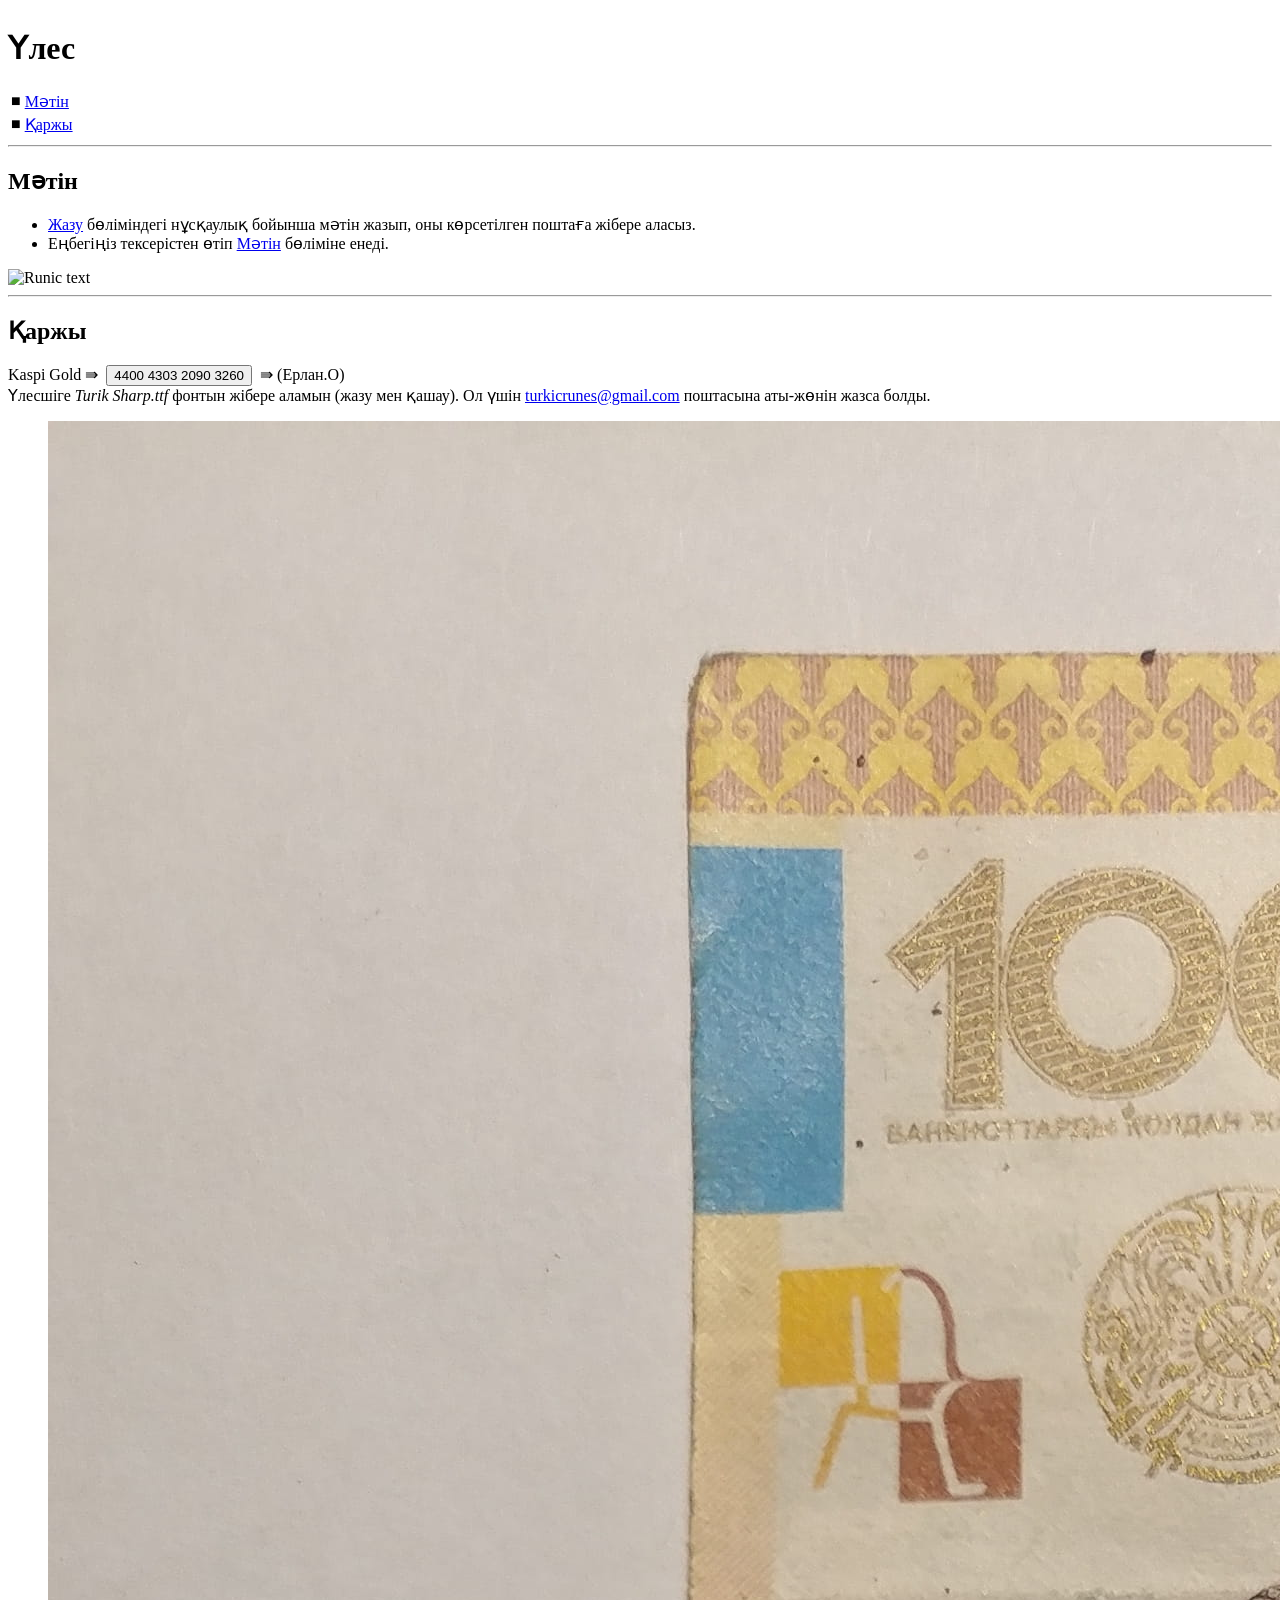
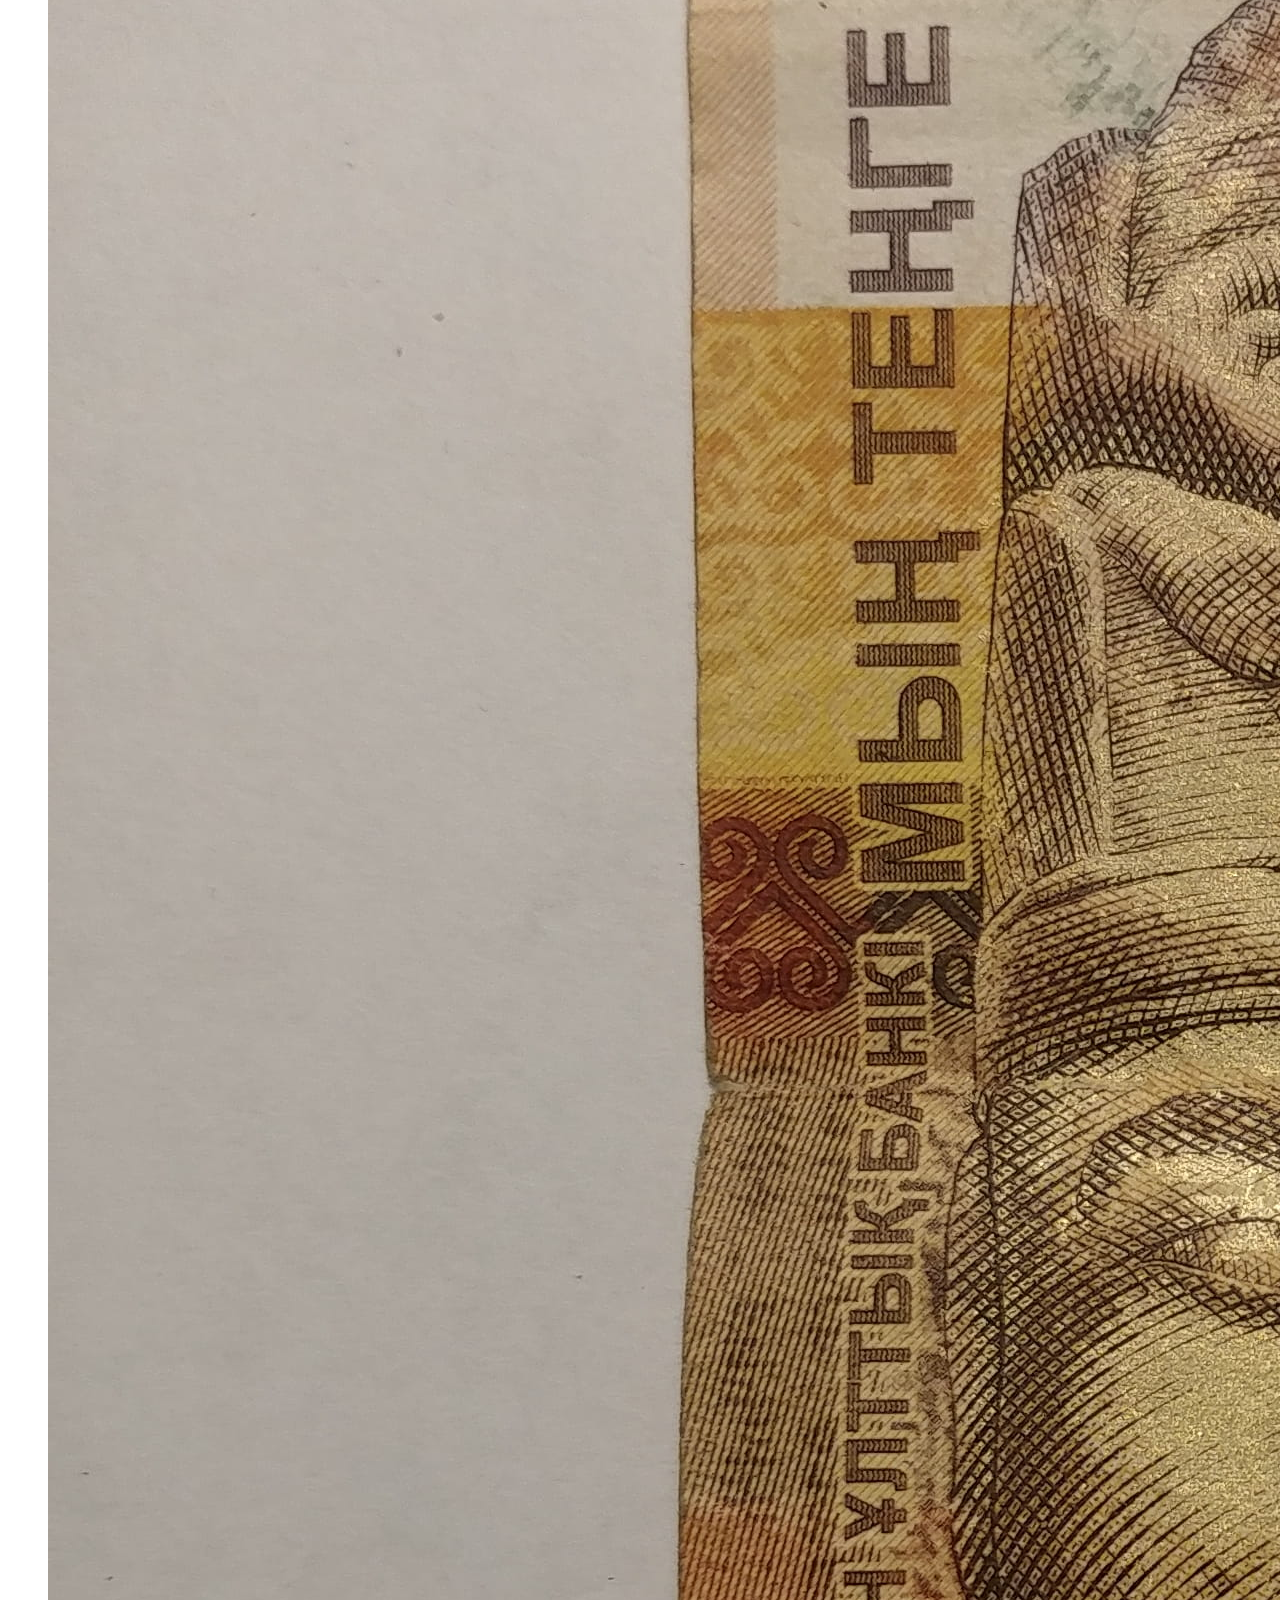
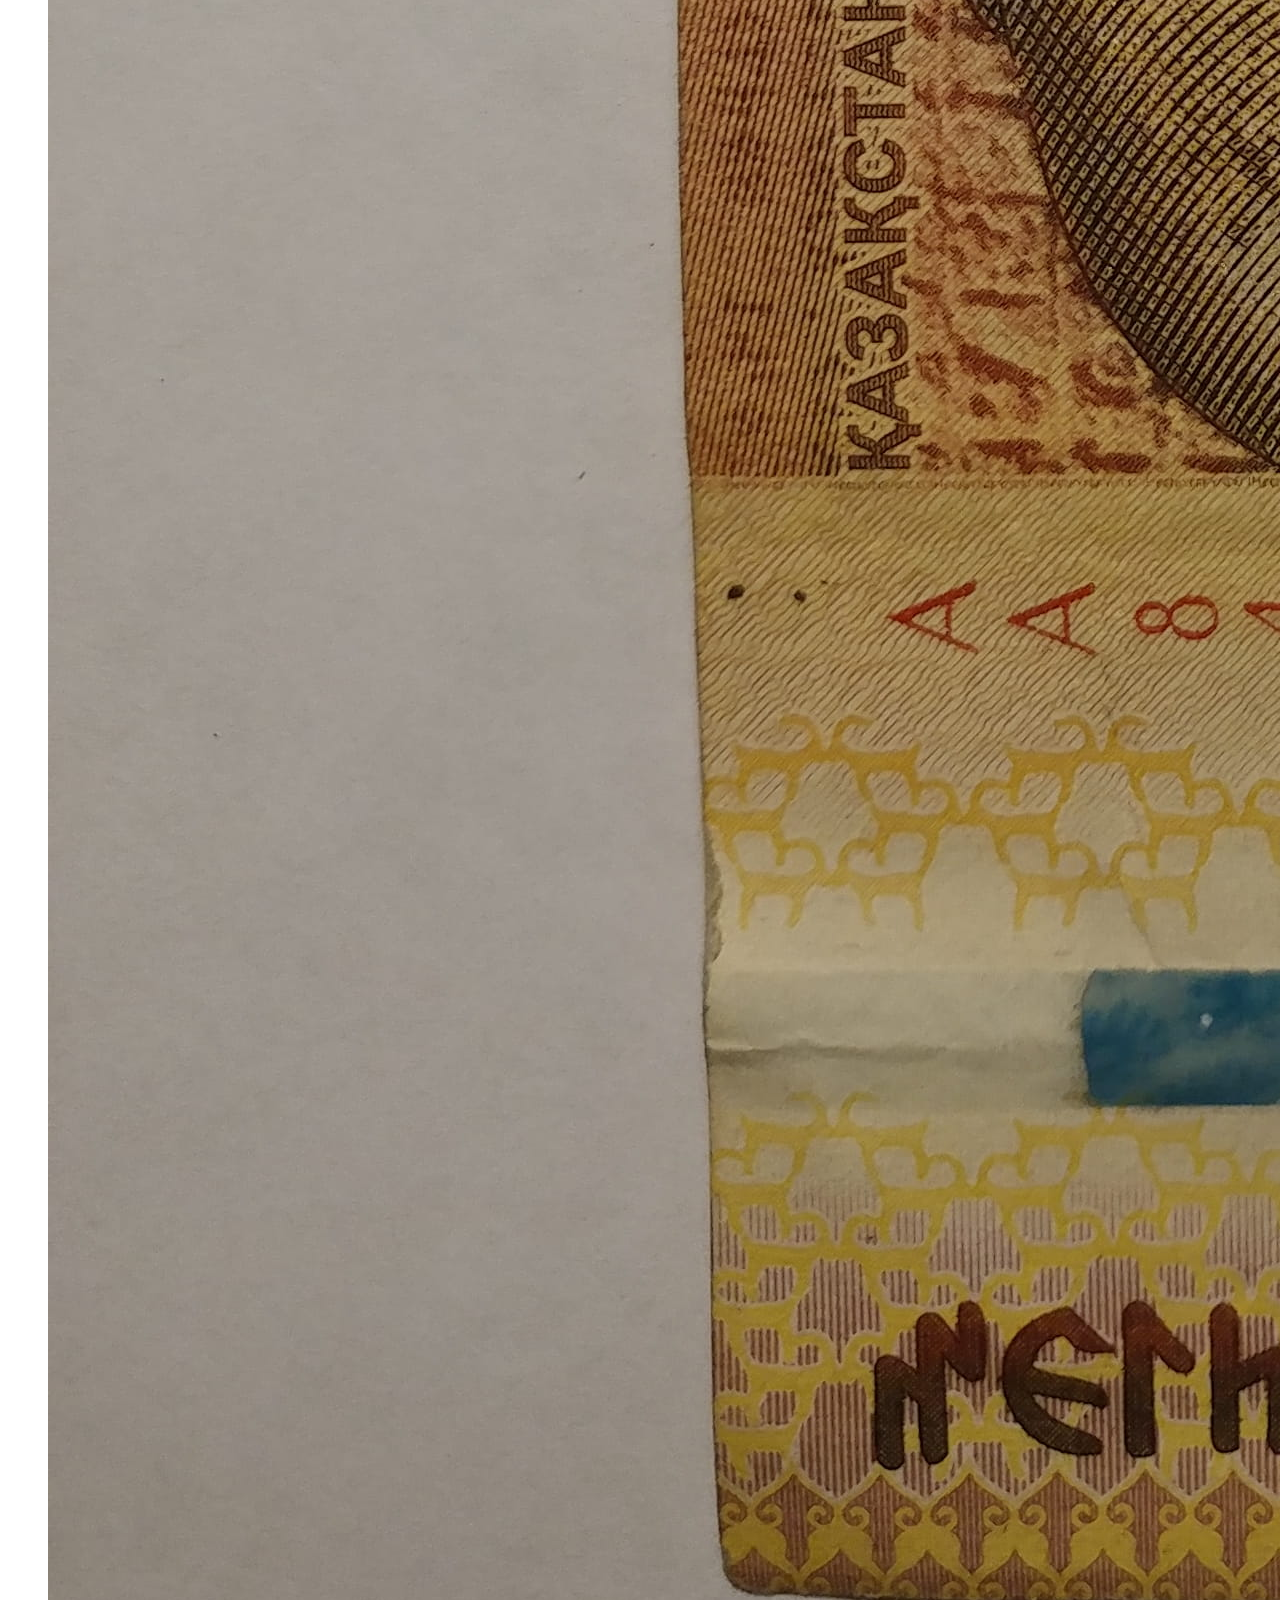
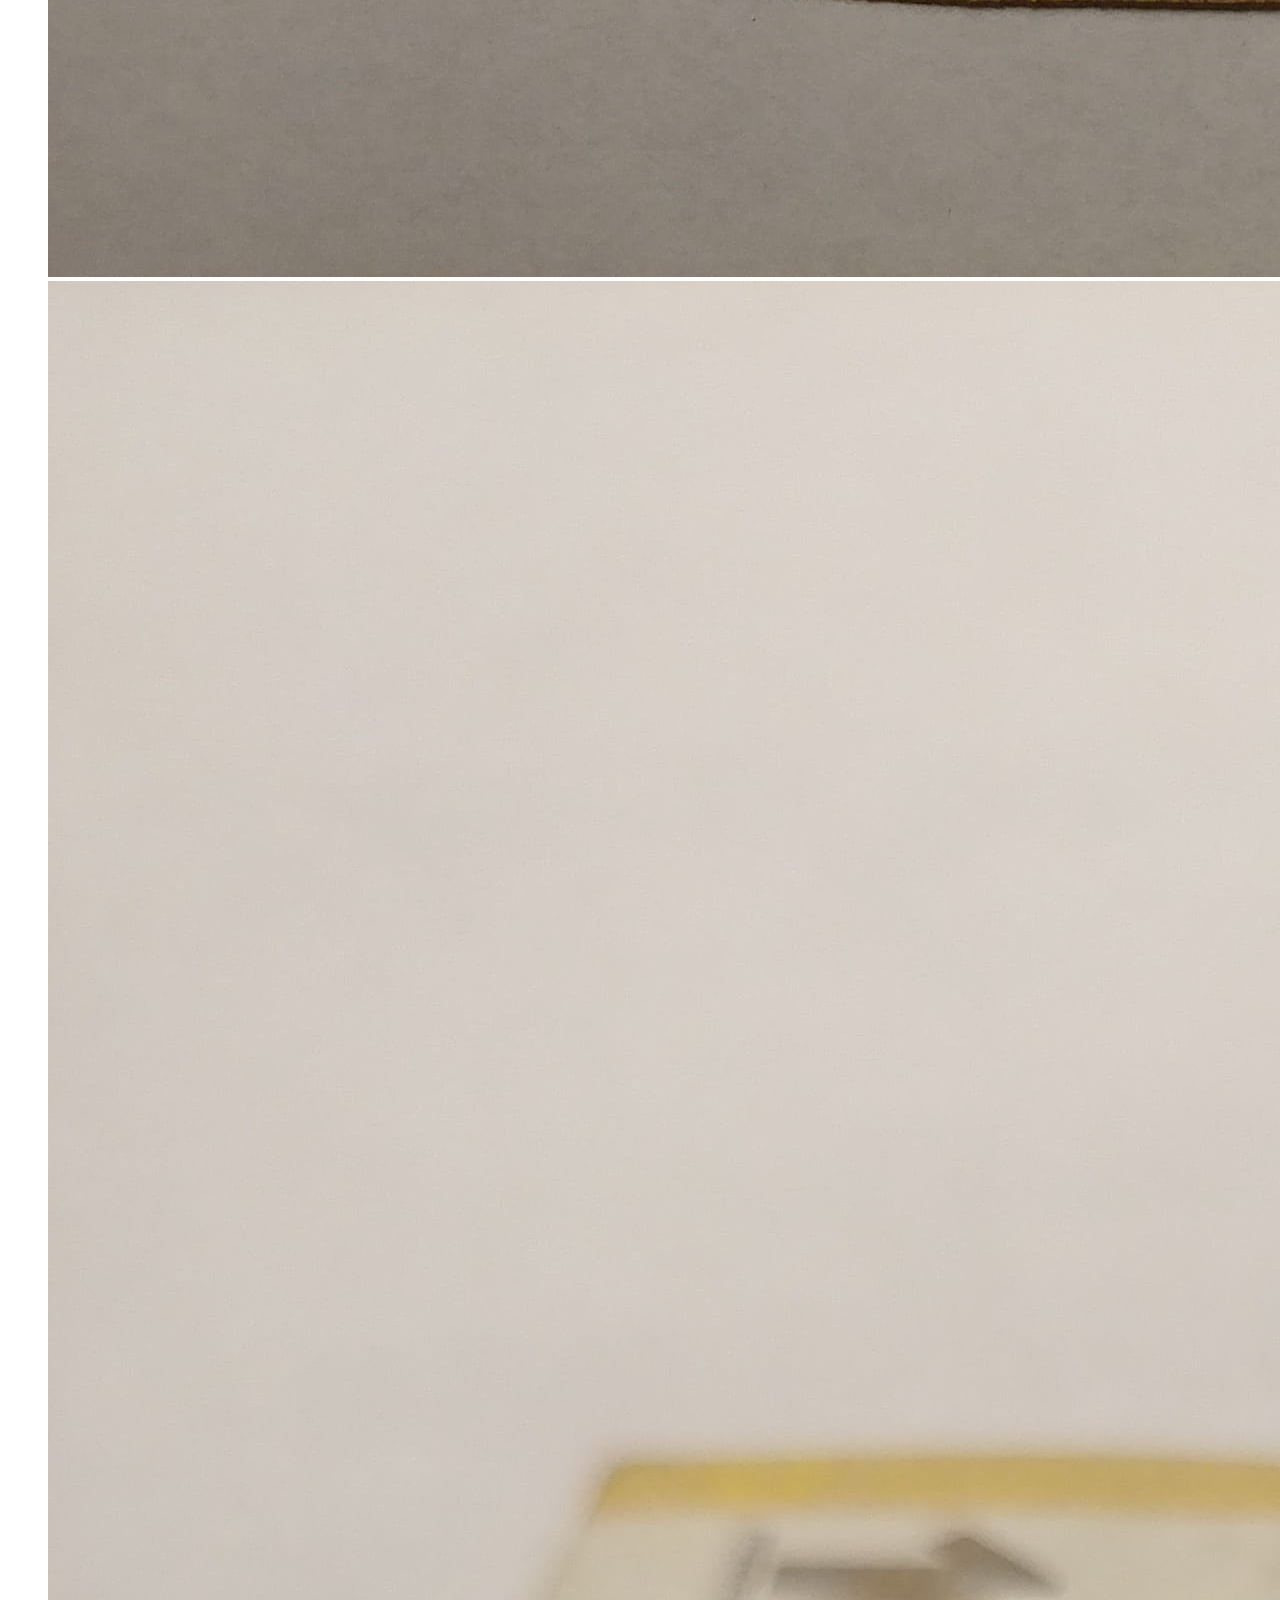
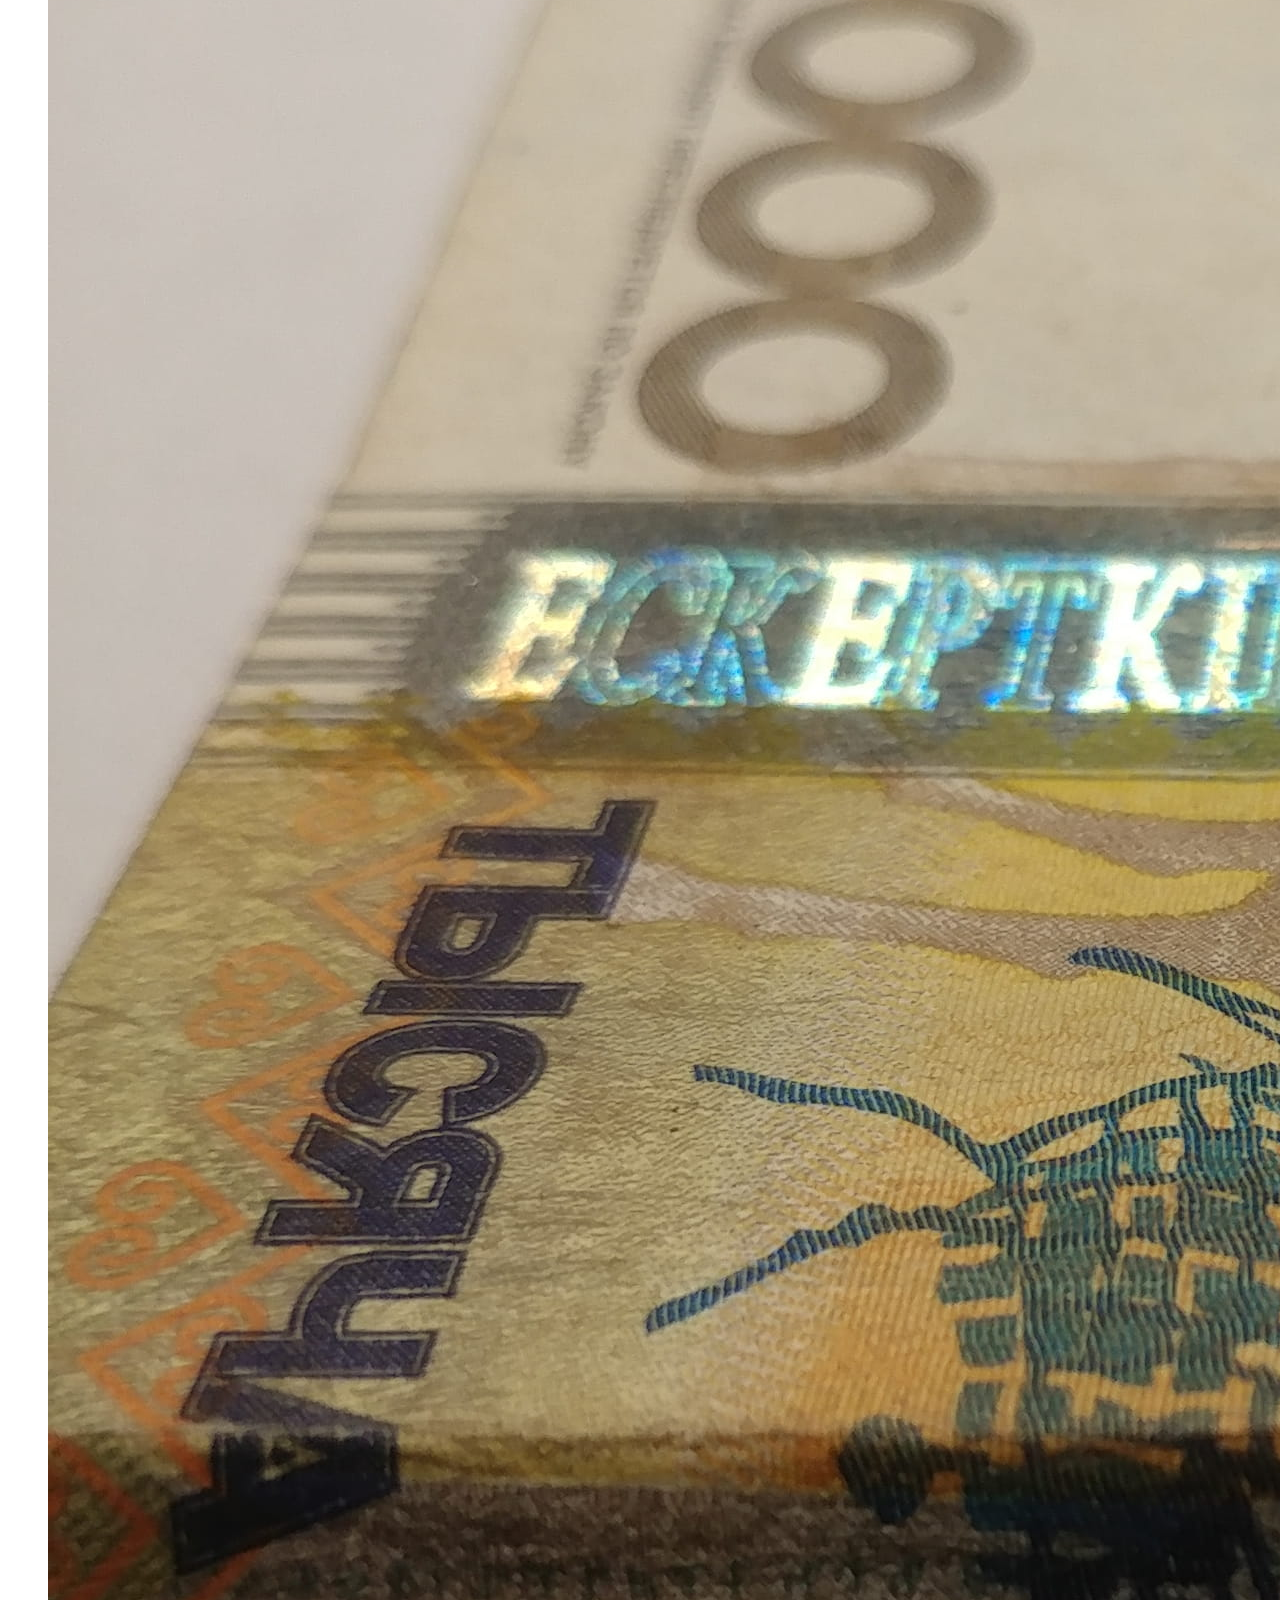
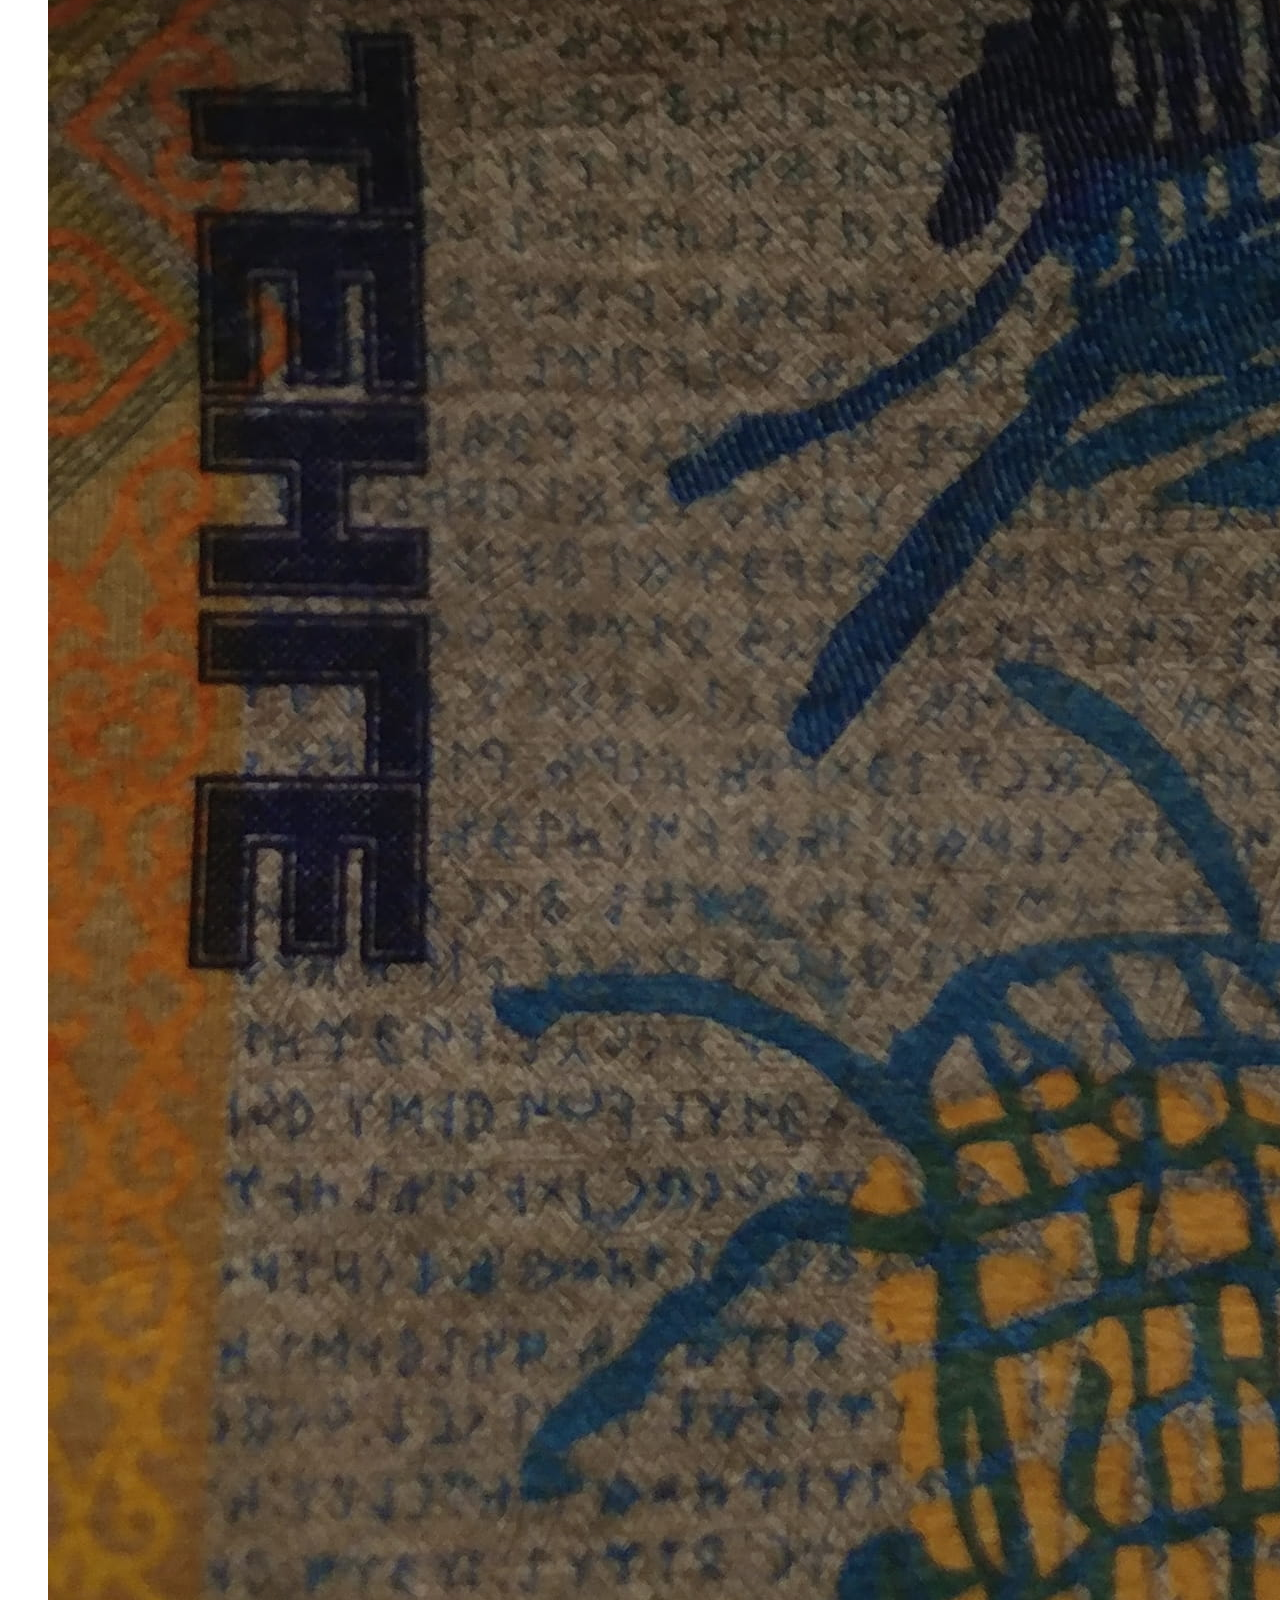
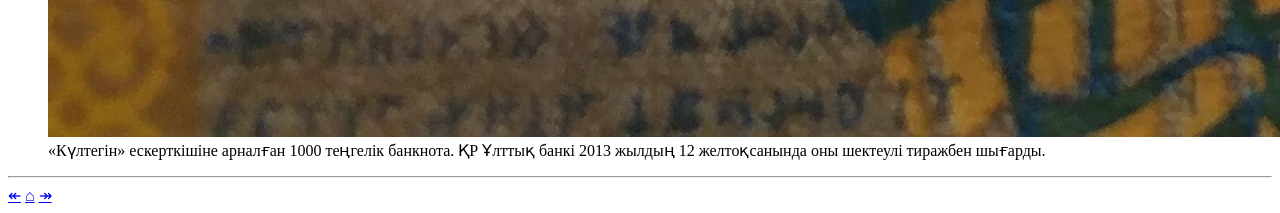
==== HTML/contribution.html @ bfb71974 "Update contribution.html" ====
<!DOCTYPE html>
<html lang="en">
 
<head>
    <meta charset="utf-8"> 
    <meta   name="viewport" 
            content="width=device-width initial-scale=1"> 
    <link rel="stylesheet" href="../CSS/styles.css"> 
    <link rel="manifest" href="../manifest.webmanifest">
    <link rel="icon" type="image/png" sizes="192x192" href="../Assets/Icons/android-chrome-192x192.png">
    <link rel="icon" type="image/png" sizes="512x512" href="../Assets/Icons/android-chrome-512x512.png">
    <link rel="apple-touch-icon" sizes="180x180" href="../Assets/Icons/apple-touch-icon.png">
    <link rel="icon" type="image/png" sizes="32x32" href="../Assets/Icons/favicon-32x32.png">
    <link rel="icon" type="image/png" sizes="16x16" href="../Assets/Icons/favicon-16x16.png">
    <link rel="shortcut icon" href="../Assets/Icons/favicon.ico">
    <title>Contribution</title>


</head>

<body>

<header>
    <table id="contents" >
        <caption><h1>Үлес</h1></caption>
        <tr>
            <td>&#9632;</td> 
            <td><a href="#s1">Мәтін </a></td>
        </tr>
        <tr>
            <td>&#9632;</td>
            <td><a href="#s2">Қаржы</a></td>
        </tr>                         
    </table>     
</header>

<main>

<hr id="s1">
<section>
<h2>Мәтін </h2>
<ul>
    <li><a href="write.html">Жазу</a> бөліміндегі нұсқаулық бойынша мәтін жазып, оны көрсетілген поштаға жібере аласыз.</li>
    <li>Еңбегіңіз тексерістен өтіп <a href="text.html">Мәтін</a> бөліміне енеді.</li>
</ul>
<img class="no_shadow" src="../Assets/Images/matin_4.png" alt="Runic text">


</section>

<hr id="s2">
<section>
<h2>Қаржы</h2>
<p> Kaspi Gold &rAarr;&ensp;<button id="copy">4400 4303 2090 3260</button>&ensp;&rAarr; (Ерлан.О) <br>
    Үлесшіге <i>Turik Sharp.ttf</i> фонтын жібере аламын (жазу мен қашау).
    Ол үшін <a href="mailto:turkicrunes@gmail.com">turkicrunes@gmail.com</a> 
    поштасына аты-жөнін жазса болды.
</p>
<figure>   
    <img src="../Assets/Images/tenge_1.jpg" alt="tenge">
    <img src="../Assets/Images/tenge_2.jpg" alt="tenge">
    <figcaption>
        «Күлтегін» ескерткішіне арналған 1000 теңгелік банкнота. 
        ҚР Ұлттық банкі  2013 жылдың 12 желтоқсанында оны шектеулі тиражбен шығарды.   
    </figcaption>
</figure>

</section>

<script>
  const button = document.getElementById("copy");
  button.addEventListener("click", () => {
    const textToCopy = button.innerText;
    navigator.clipboard.writeText(textToCopy)
      .then(() => {
        // Instead of alert, update button text
        button.innerText = "Copied!";
        setTimeout(() => {
          button.innerText = textToCopy; // revert after 1.5s
        }, 1500);
      })
      .catch(err => {
        console.error("Failed to copy text: ", err);
      });
  });
</script>
</main>

<hr>
<footer> 
    <a href="video.html">&Larr;</a>
    <a href="../index.html">&#8962;</a>        
    <a href="news.html">&Rarr;</a>    
</footer> 

</body>

</html>



<!--  


<table>
    <tr>
        <td></td>
        <td></td>
    </tr>
    <tr>
        <td></td>
        <td></td>
    </tr>
    <tr>
        <td></td>
        <td></td>
    </tr>
    <tr>
        <td></td>
        <td></td>
    </tr>
    <tr>
        <td></td>
        <td></td>
    </tr>
</table>








-->
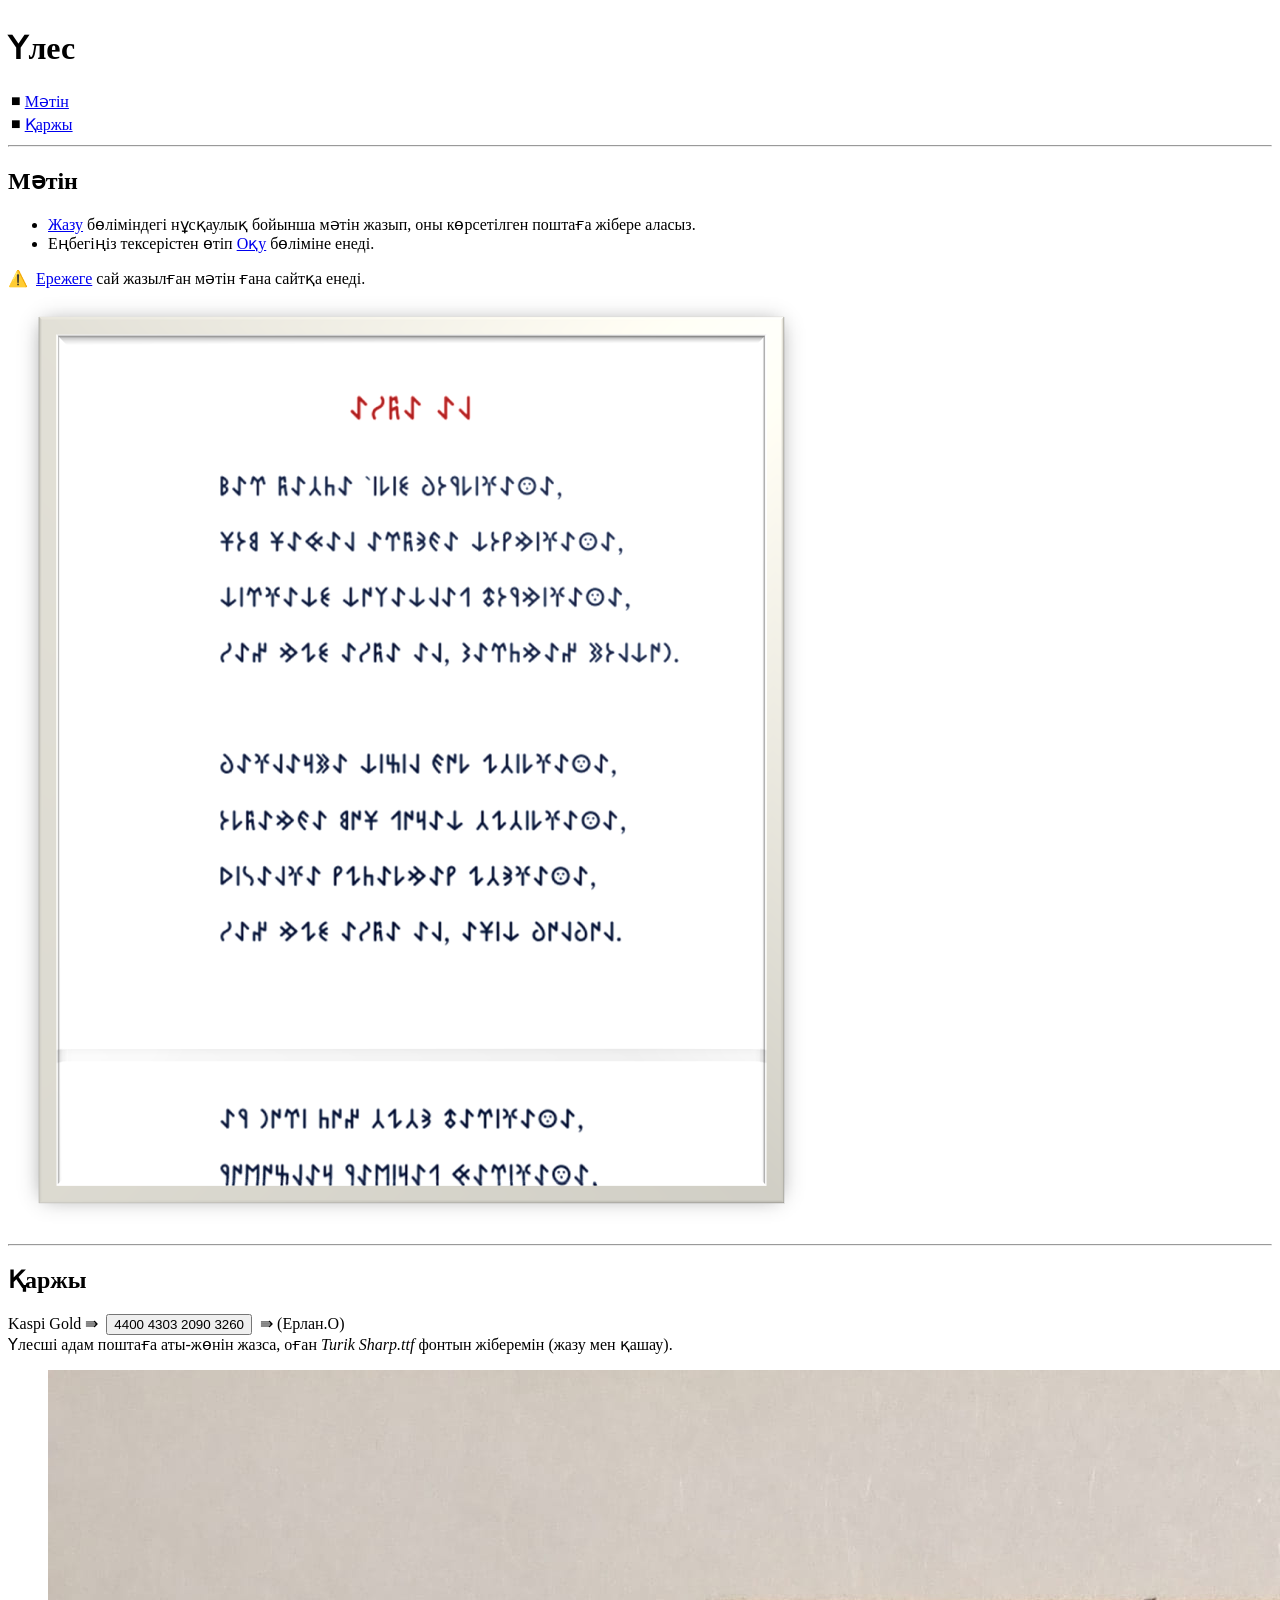
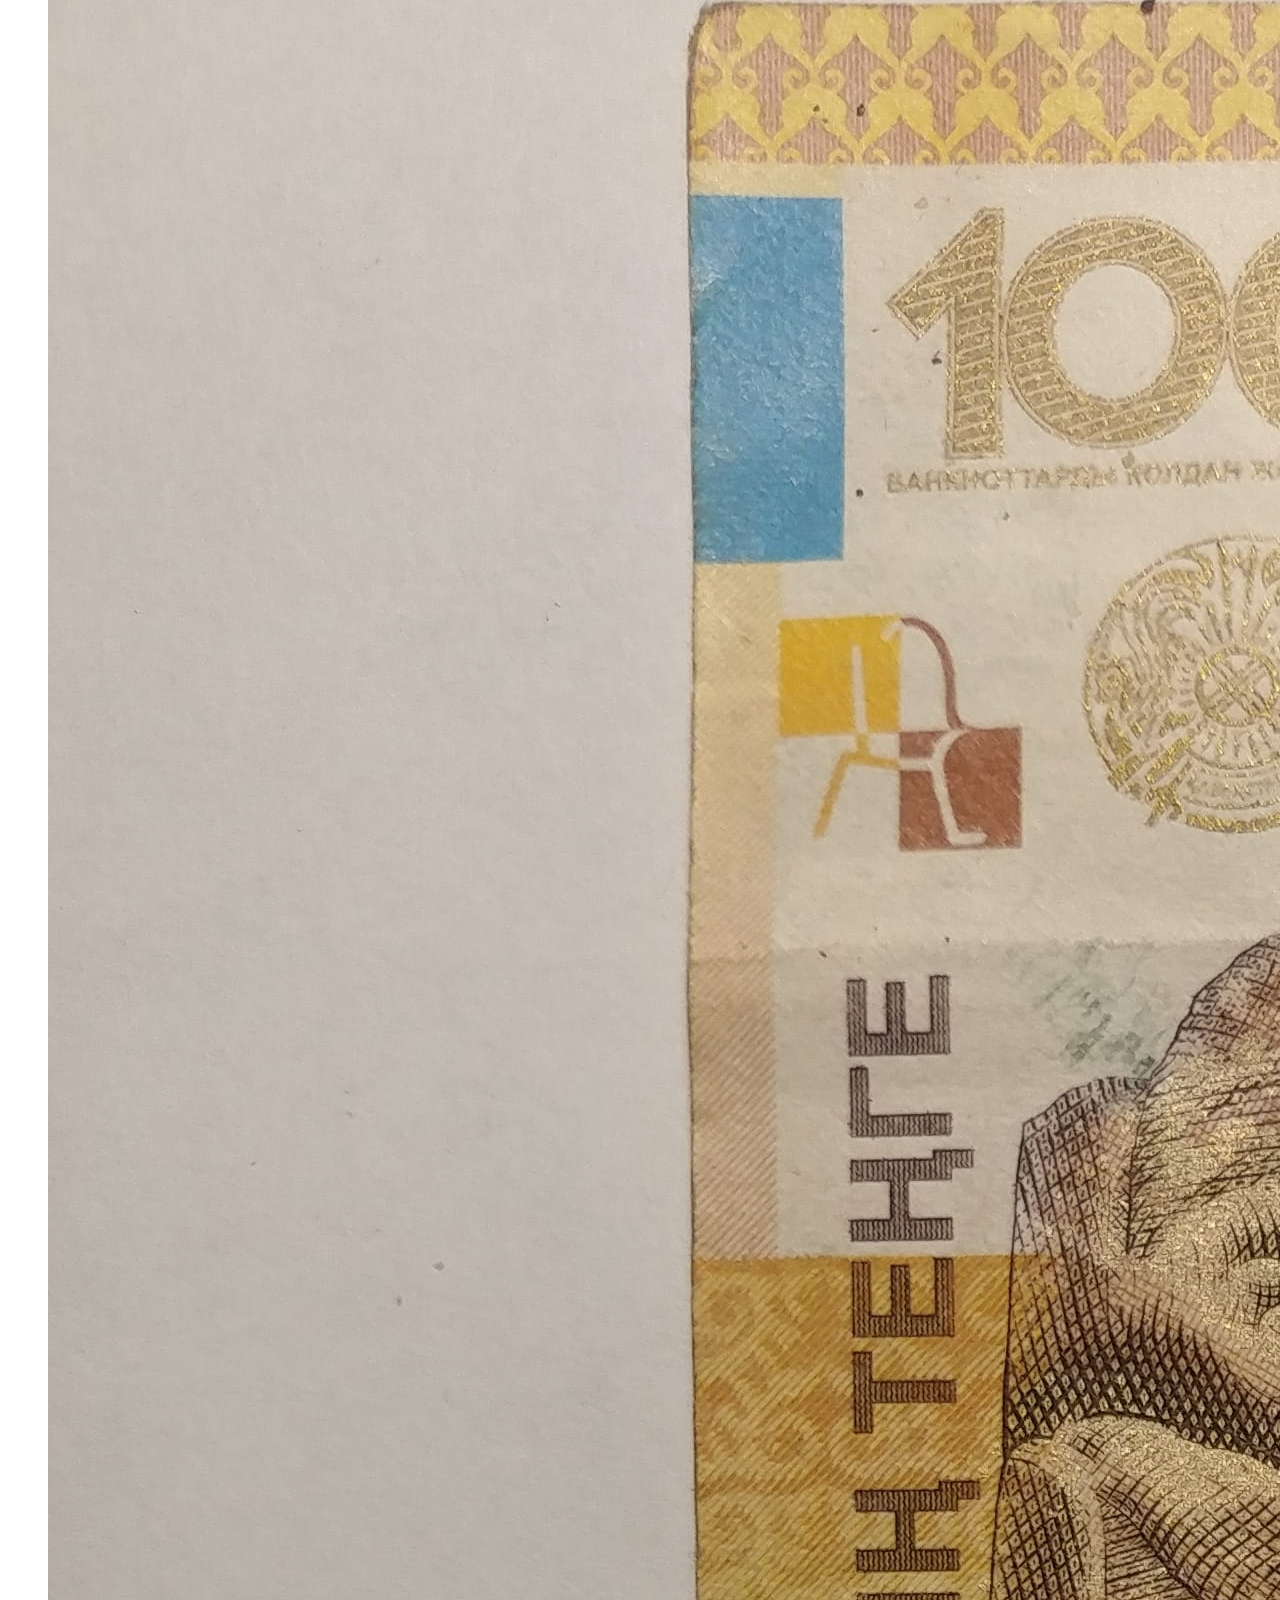
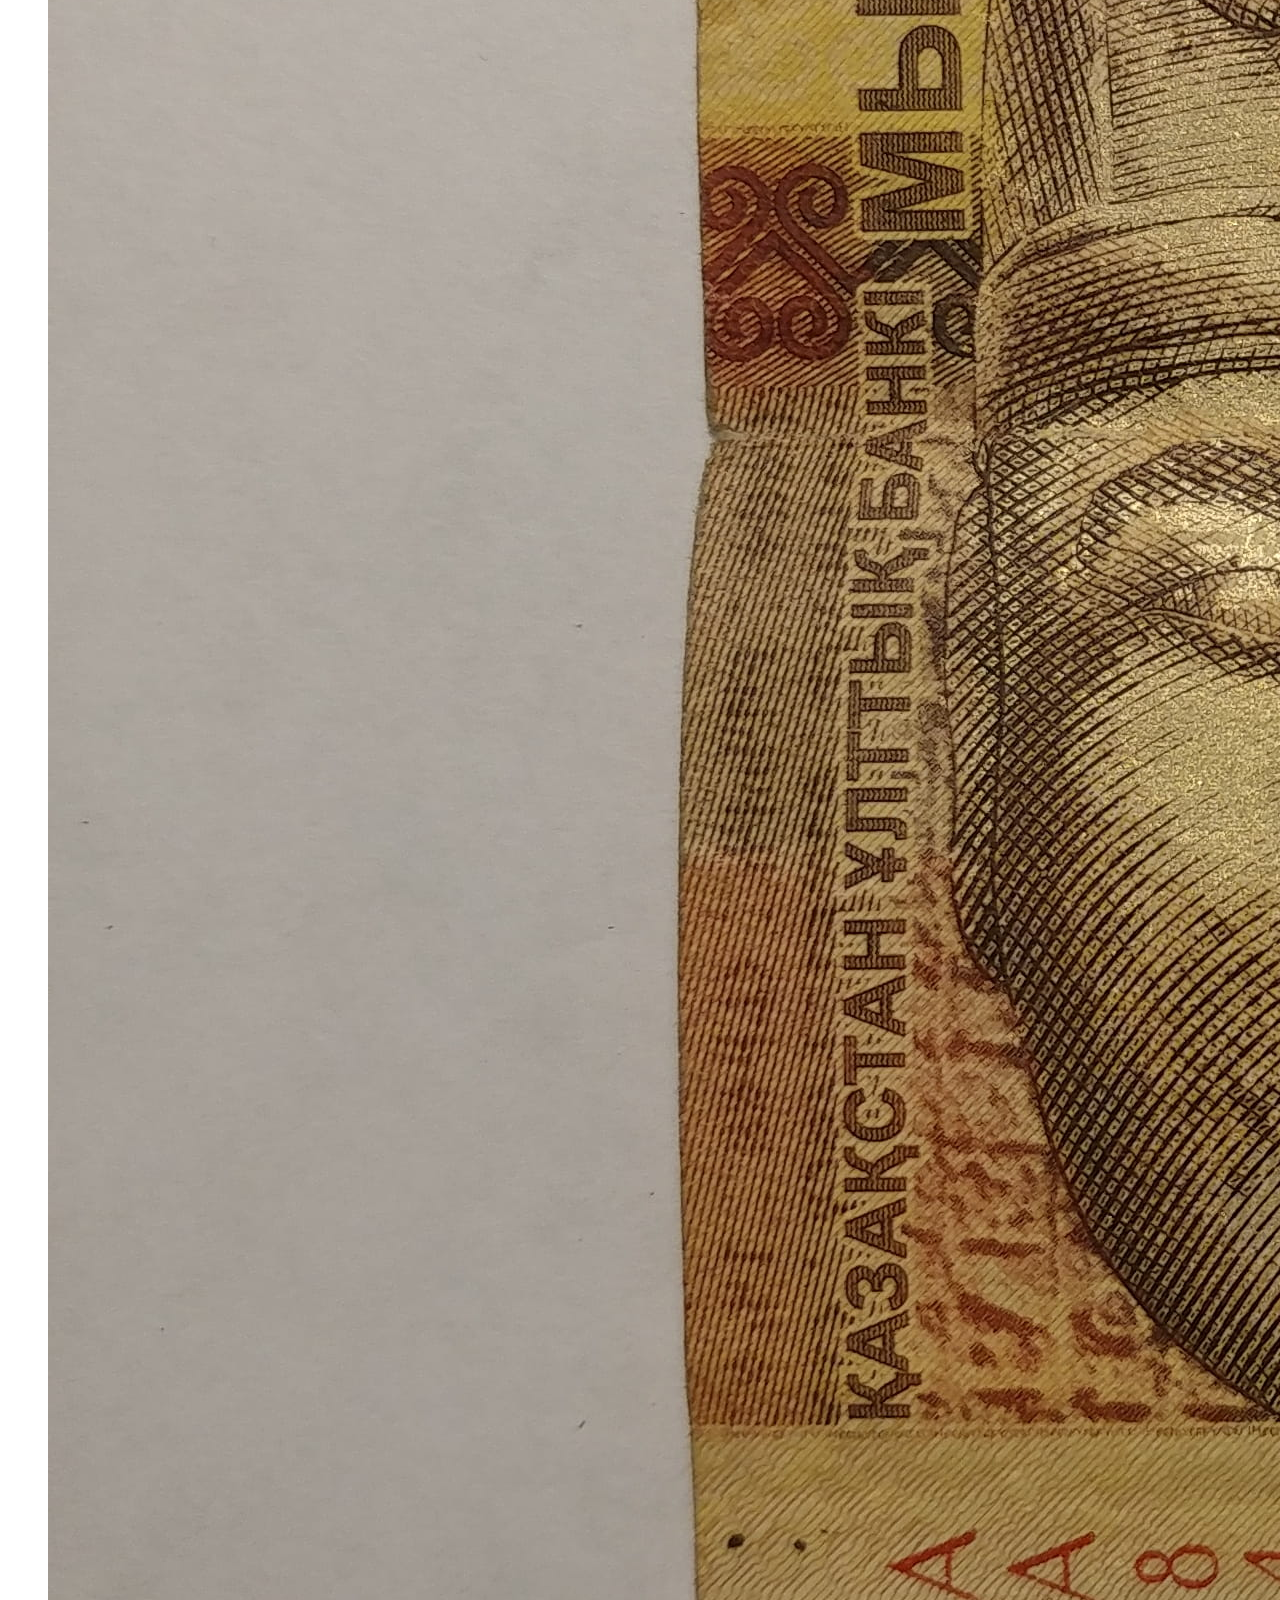
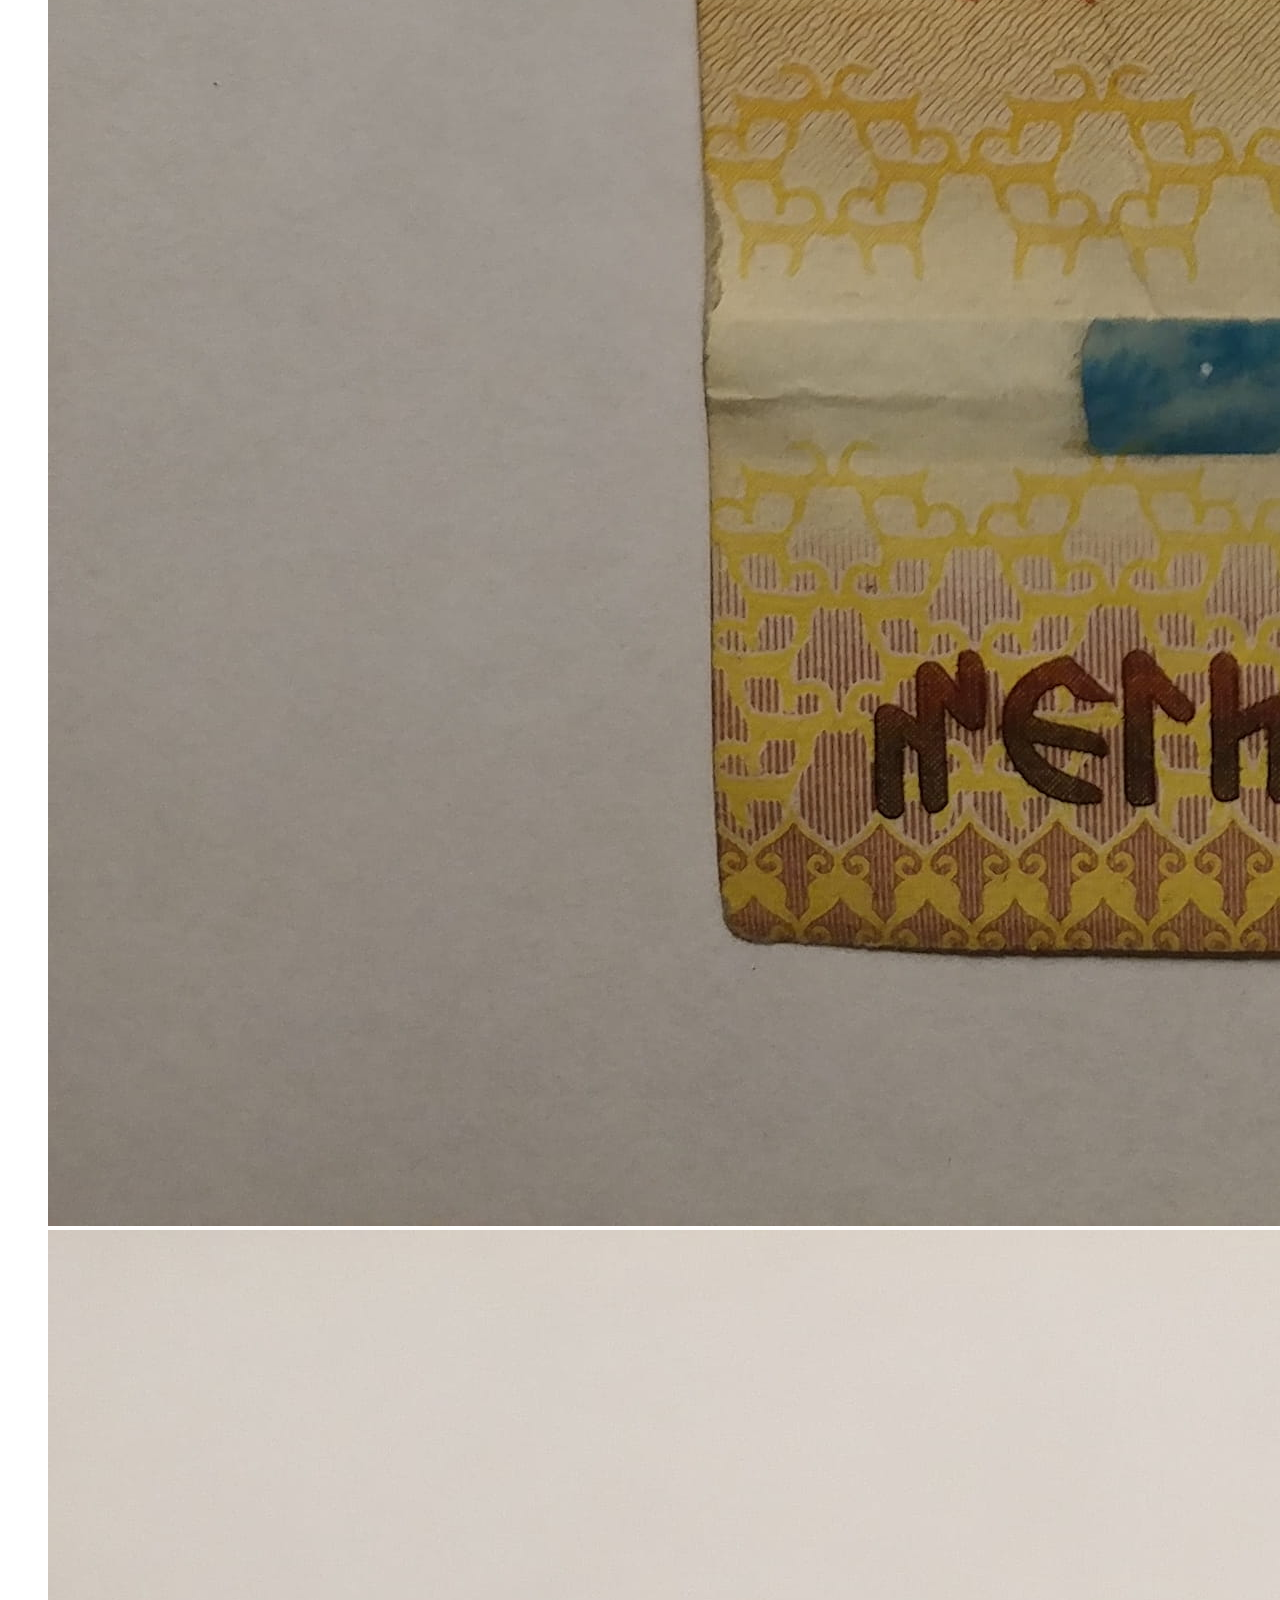
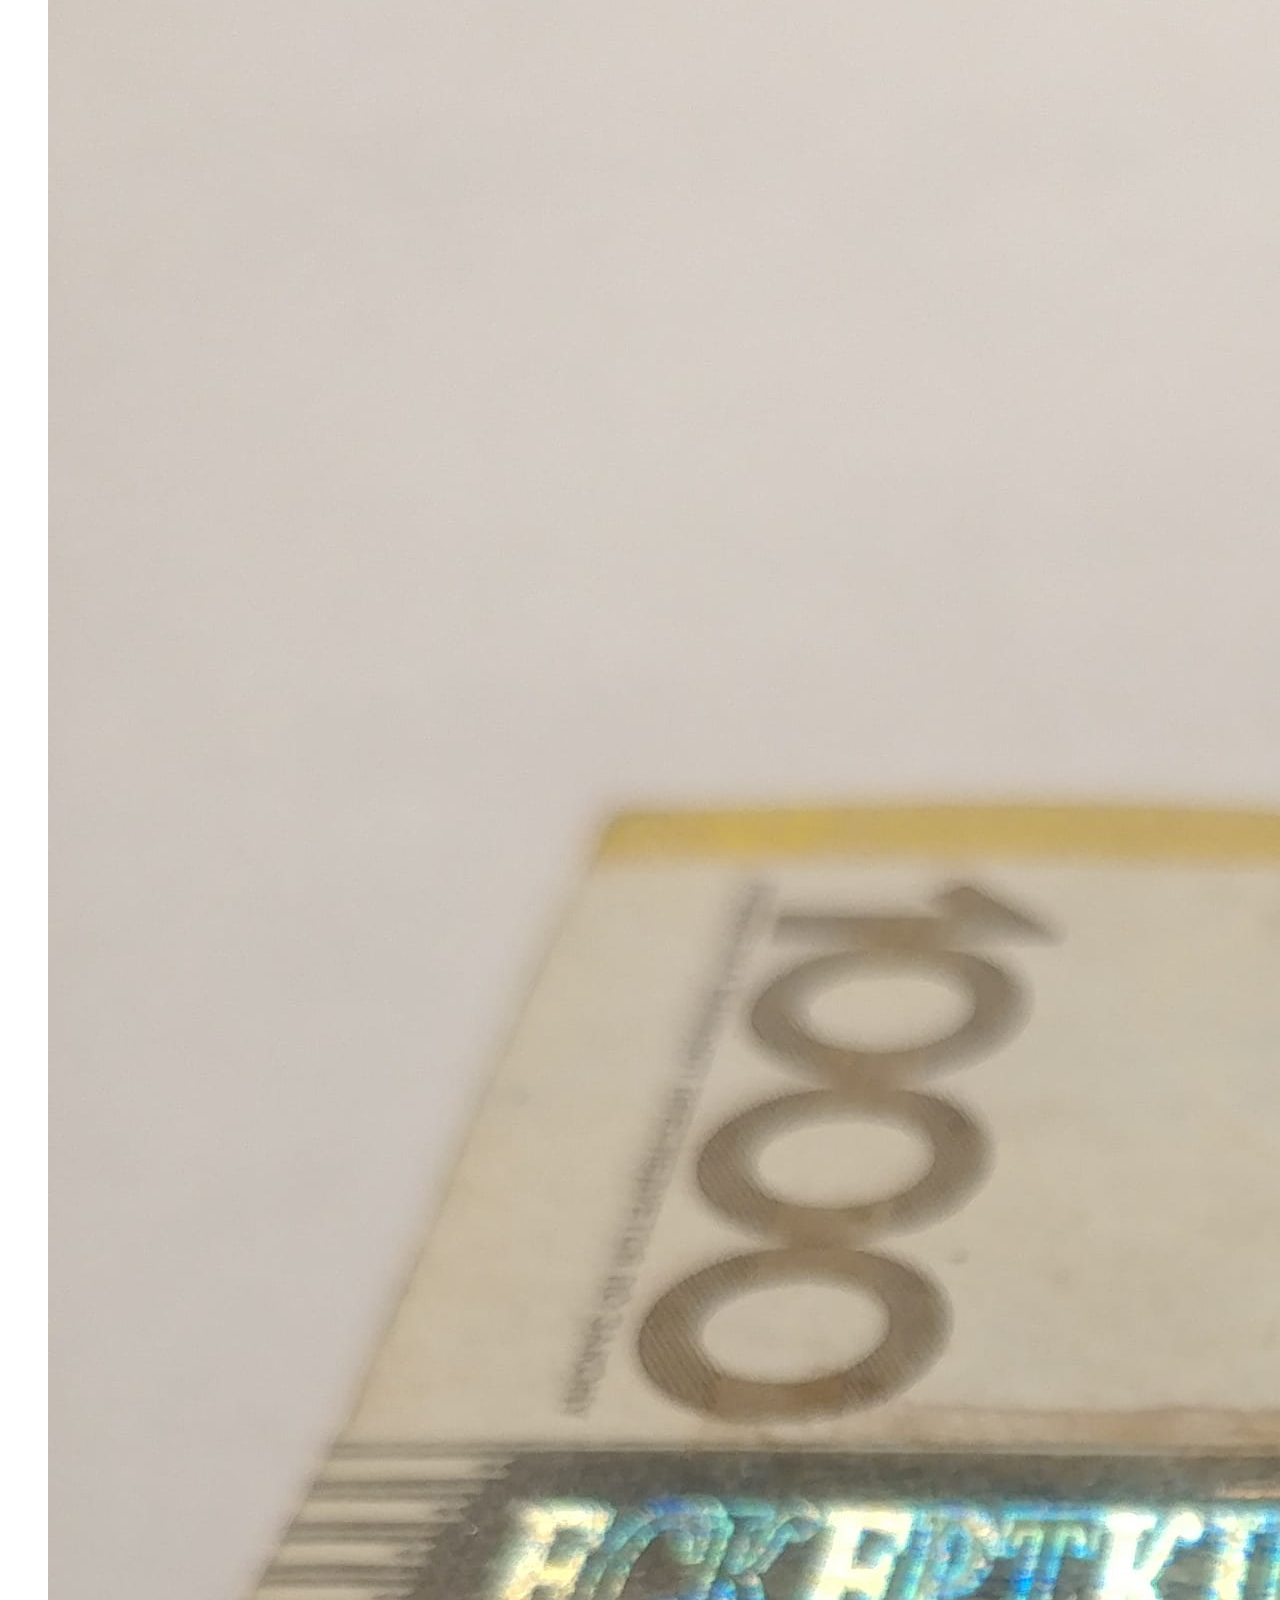
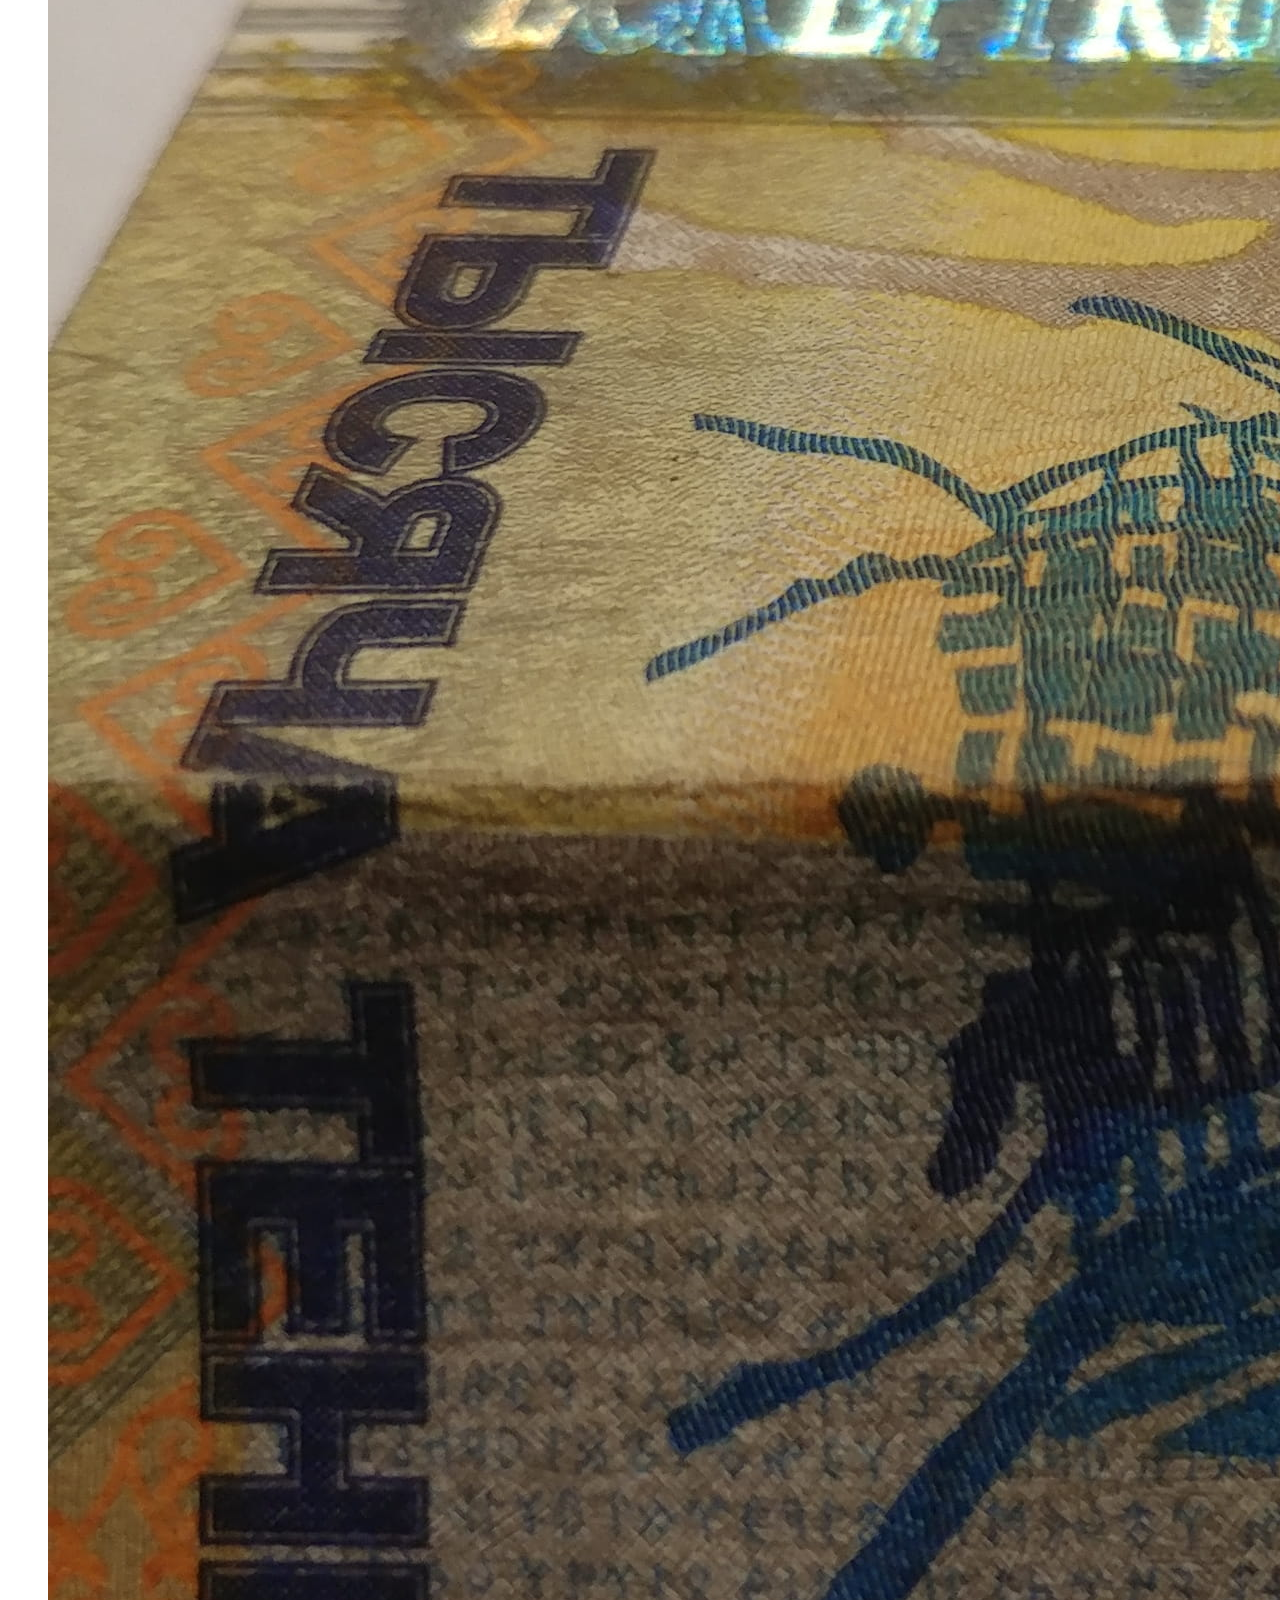
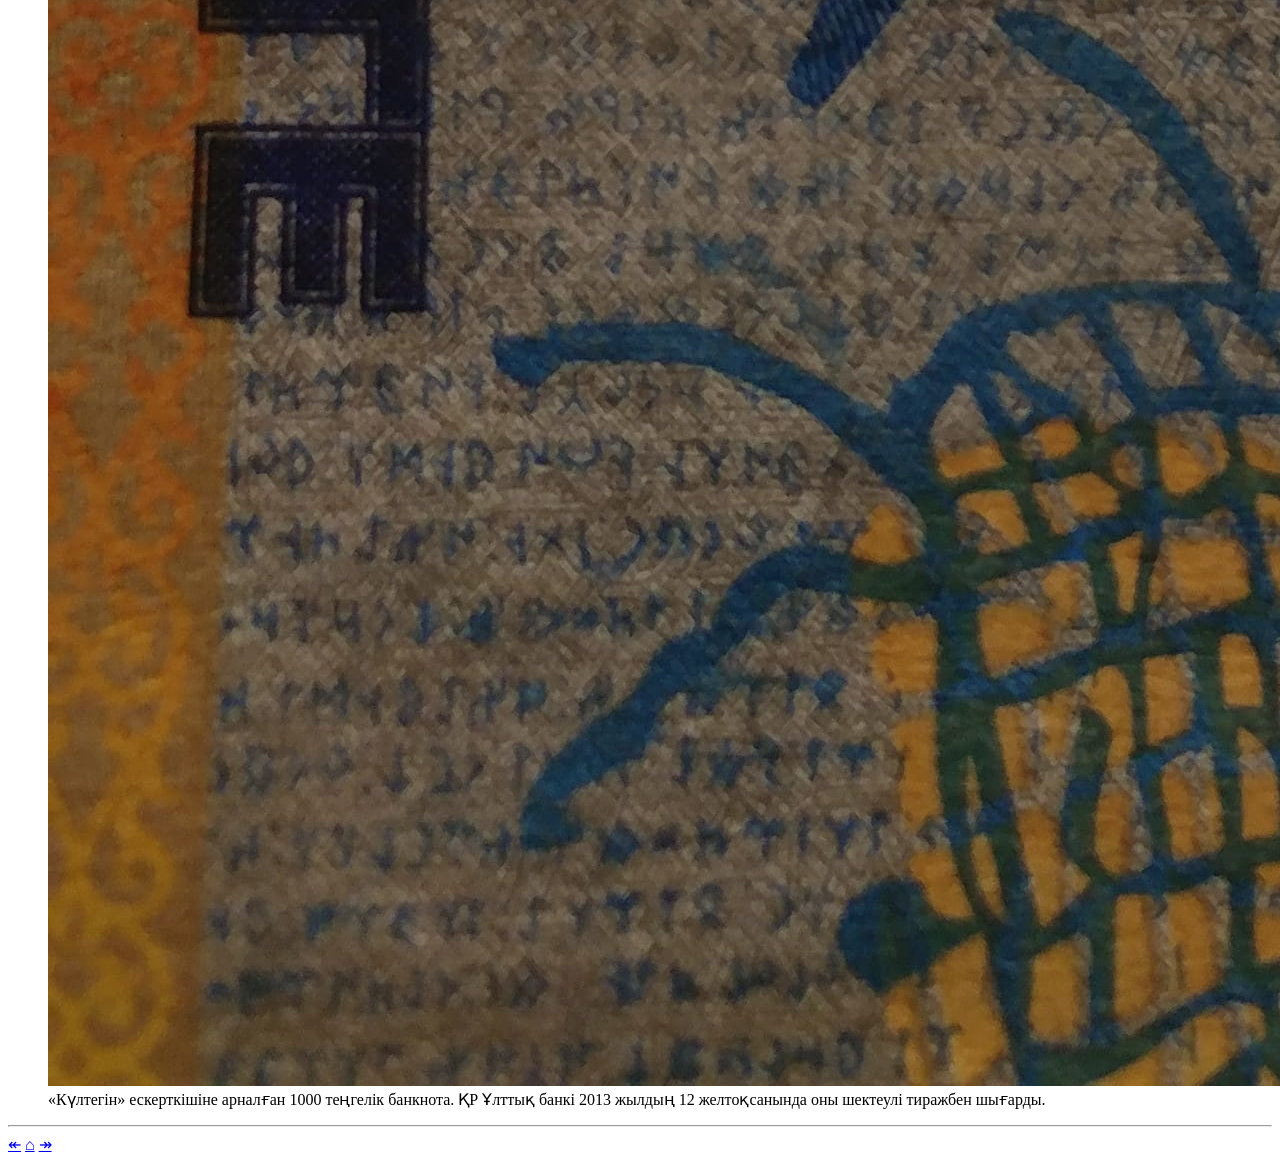
==== commit 4763fe5b: "12.04.26 - 1.2" ====
--- a/HTML/contribution.html
+++ b/HTML/contribution.html
@@ -41,9 +41,12 @@
 <h2>Мәтін </h2>
 <ul>
     <li><a href="write.html">Жазу</a> бөліміндегі нұсқаулық бойынша мәтін жазып, оны көрсетілген поштаға жібере аласыз.</li>
-    <li>Еңбегіңіз тексерістен өтіп <a href="text.html">Мәтін</a> бөліміне енеді.</li>
+    <li>Еңбегіңіз тексерістен өтіп <a href="read.html">Оқу</a> бөліміне енеді.</li>
 </ul>
-<img class="no_shadow" src="../Assets/Images/matin_4.png" alt="Runic text">
+<aside>
+    ⚠️&ensp;<a href="explanation.html">Ережеге</a> сай жазылған мәтін ғана сайтқа енеді. 
+</aside>
+<img class="no_shadow" src="../Assets/Images/matin.png" alt="Runic text">
 
 
 </section>
@@ -52,9 +55,8 @@
 <section>
 <h2>Қаржы</h2>
 <p> Kaspi Gold &rAarr;&ensp;<button id="copy">4400 4303 2090 3260</button>&ensp;&rAarr; (Ерлан.О) <br>
-    Үлесшіге <i>Turik Sharp.ttf</i> фонтын жібере аламын (жазу мен қашау).
-    Ол үшін <a href="mailto:turkicrunes@gmail.com">turkicrunes@gmail.com</a> 
-    поштасына аты-жөнін жазса болды.
+    Үлесші адам поштаға аты-жөнін жазса, оған <i>Turik Sharp.ttf</i> фонтын жіберемін (жазу мен қашау).
+
 </p>
 <figure>   
     <img src="../Assets/Images/tenge_1.jpg" alt="tenge">
@@ -74,7 +76,7 @@
     navigator.clipboard.writeText(textToCopy)
       .then(() => {
         // Instead of alert, update button text
-        button.innerText = "Copied!";
+        button.innerText = "Көшірілді!";
         setTimeout(() => {
           button.innerText = textToCopy; // revert after 1.5s
         }, 1500);
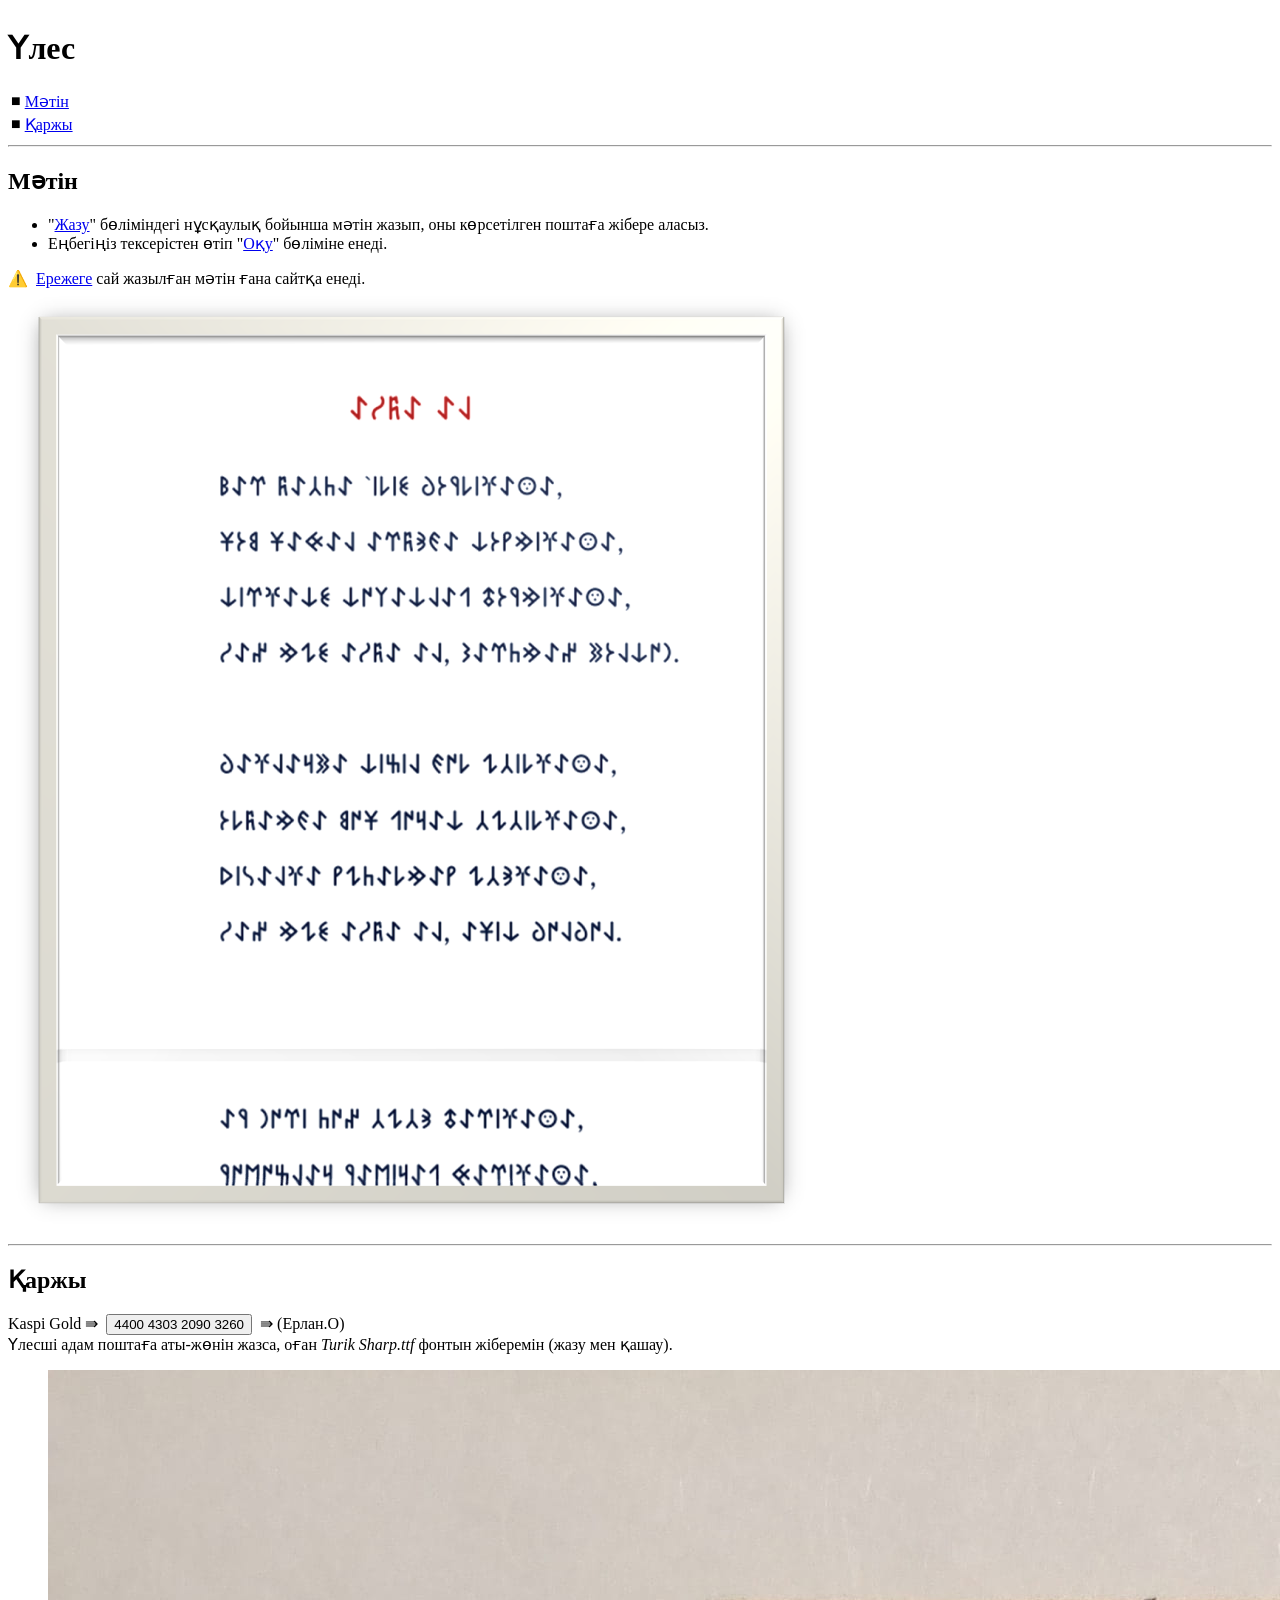
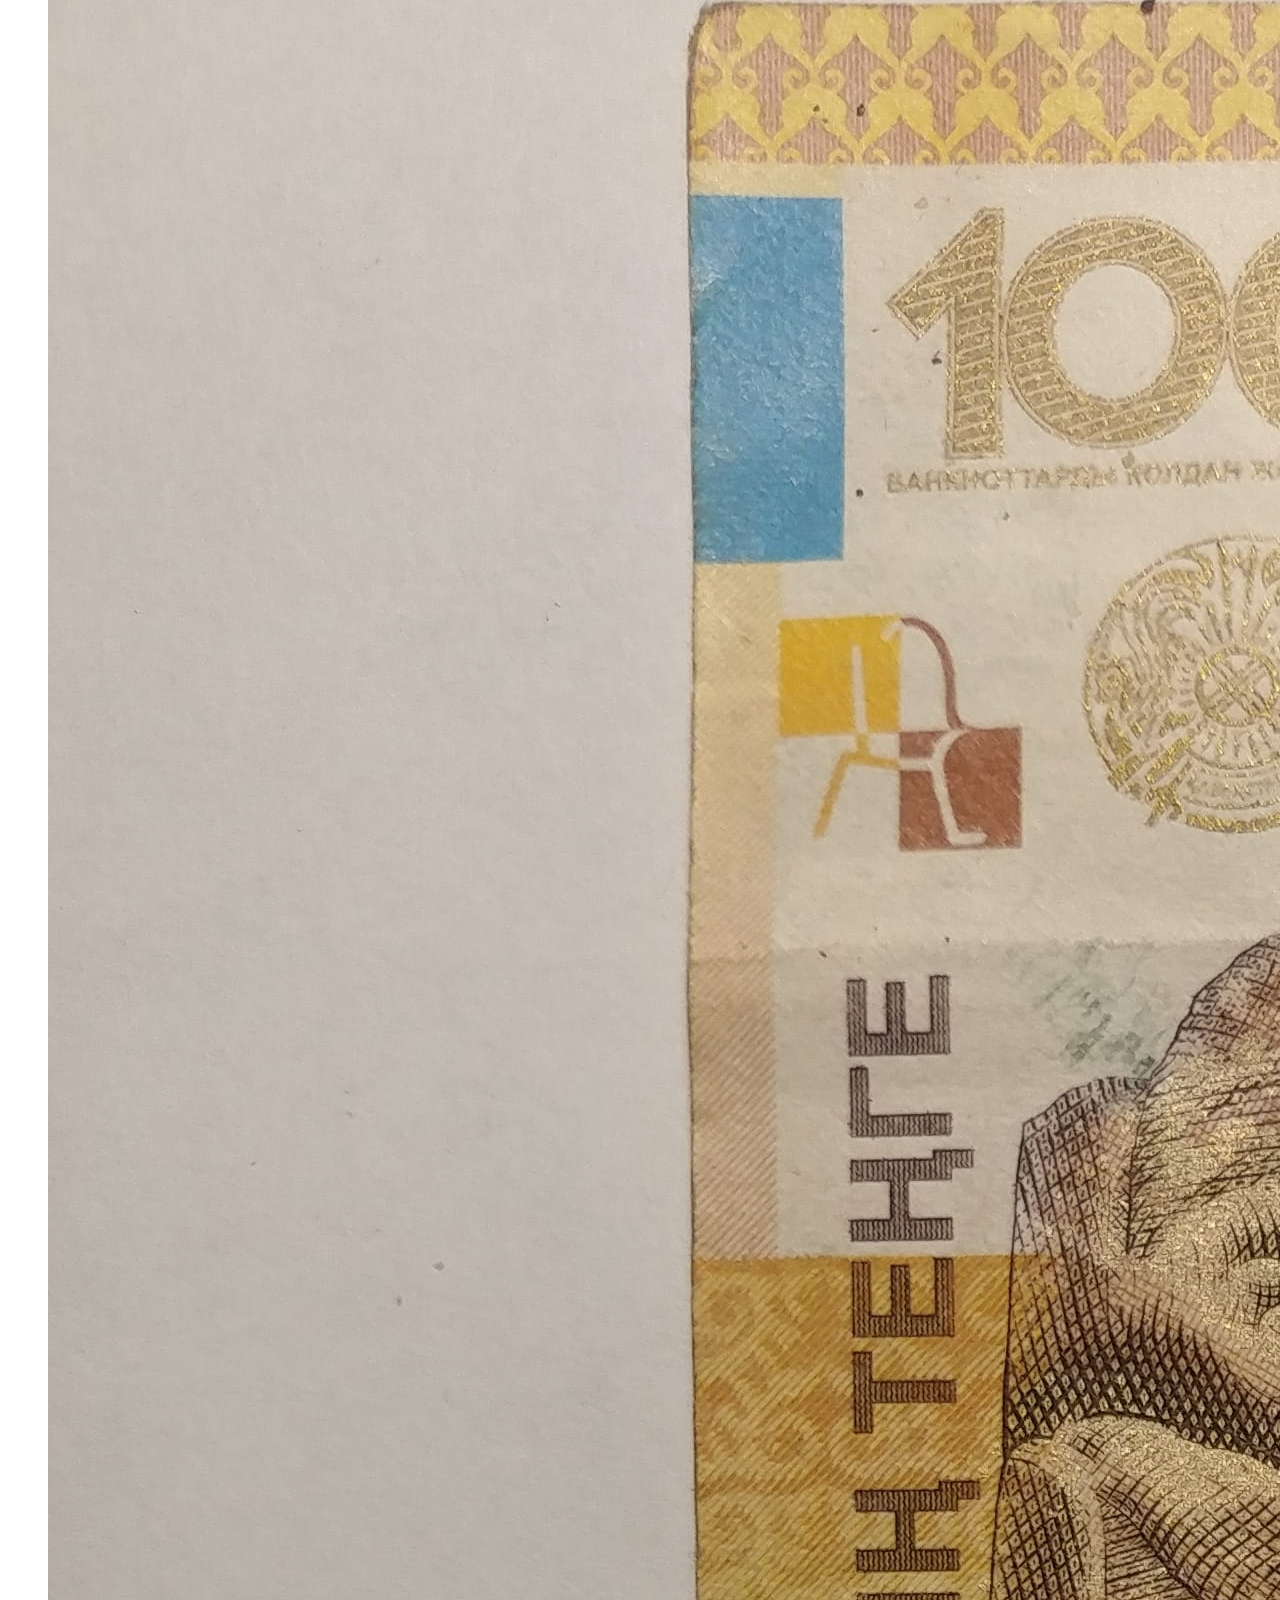
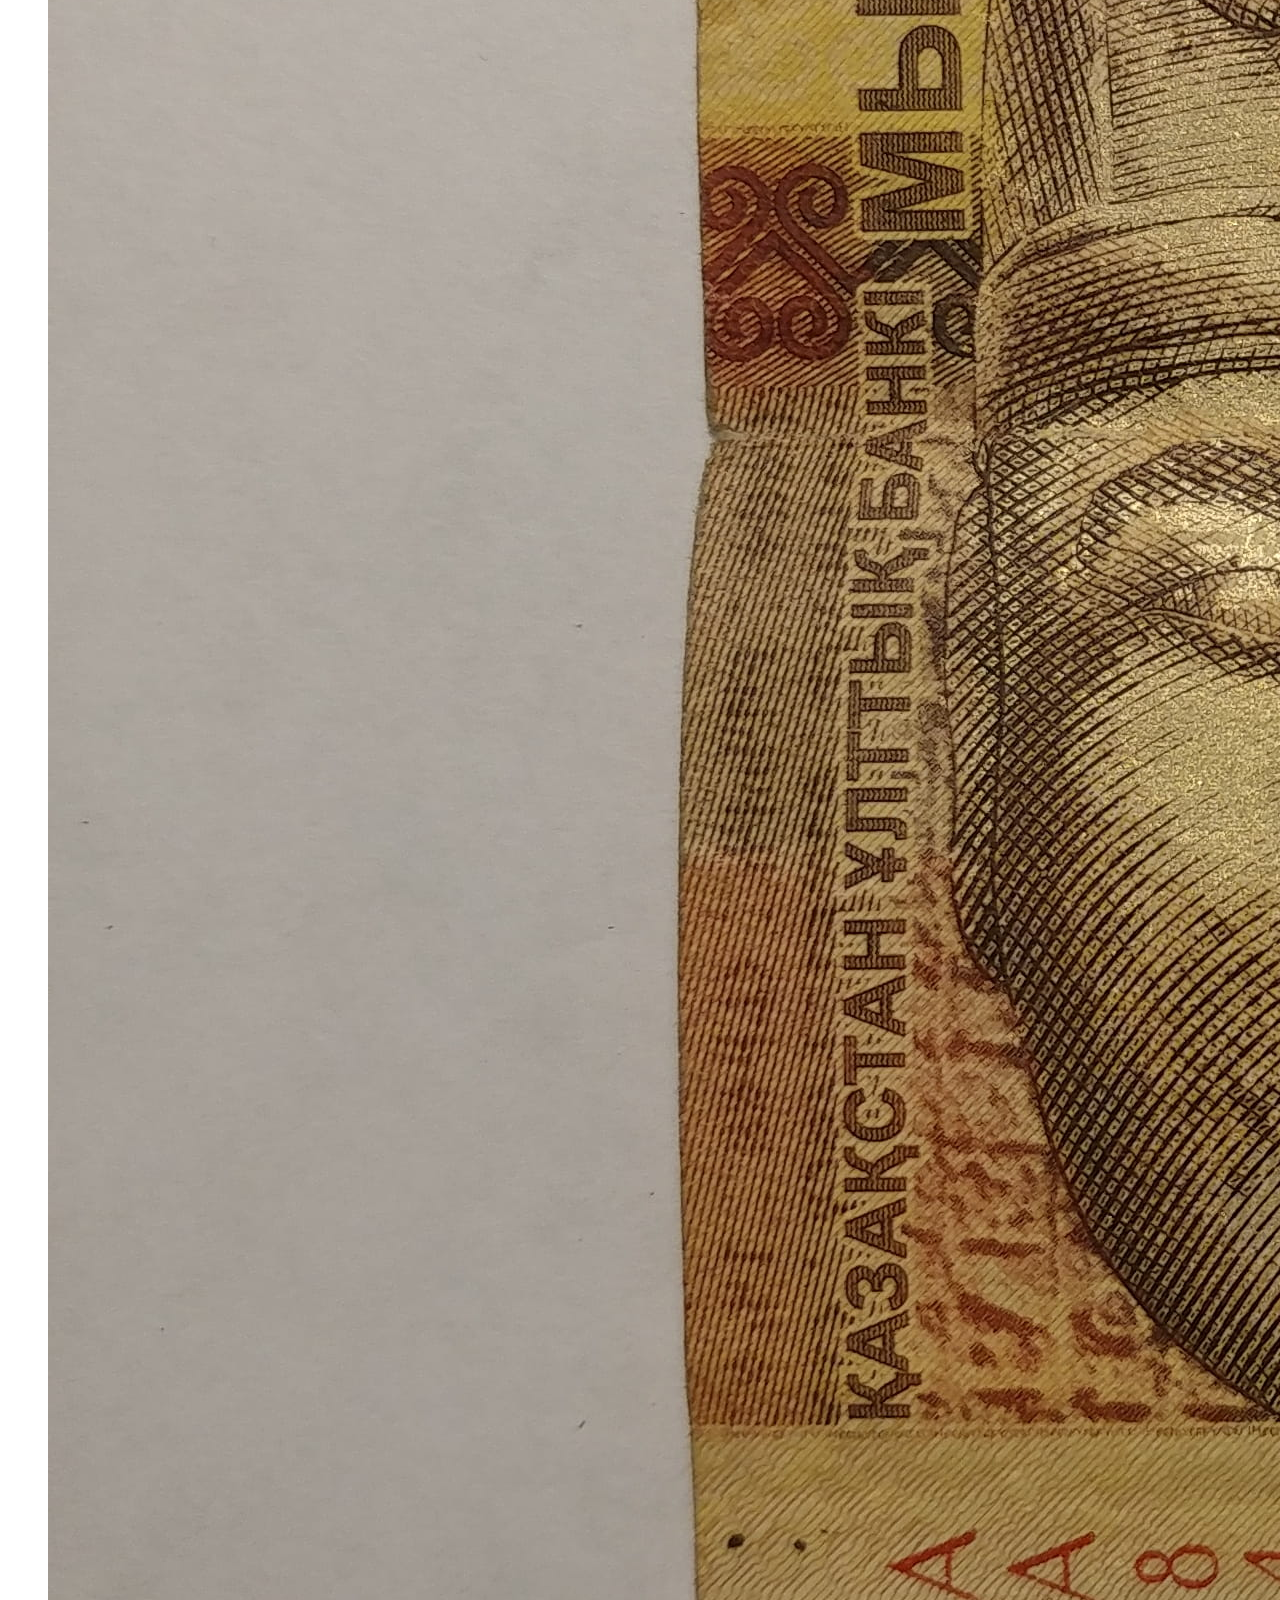
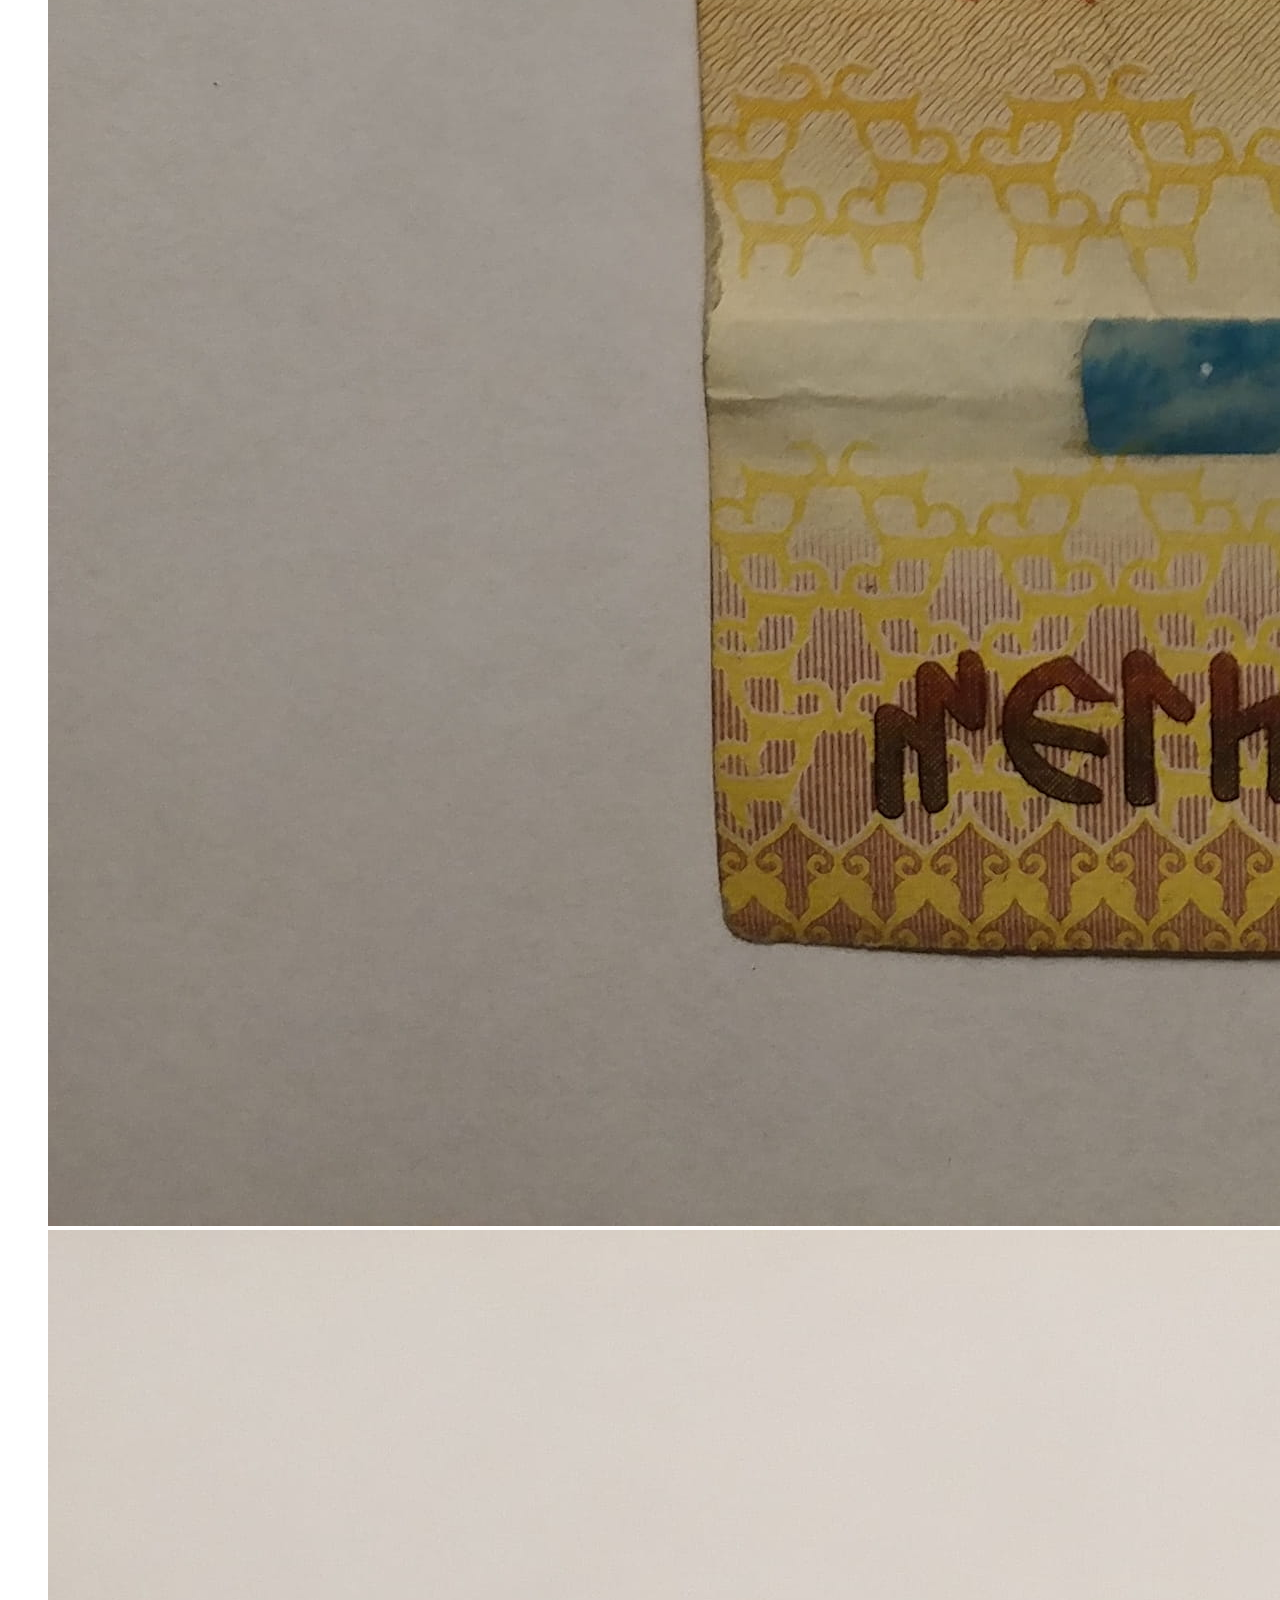
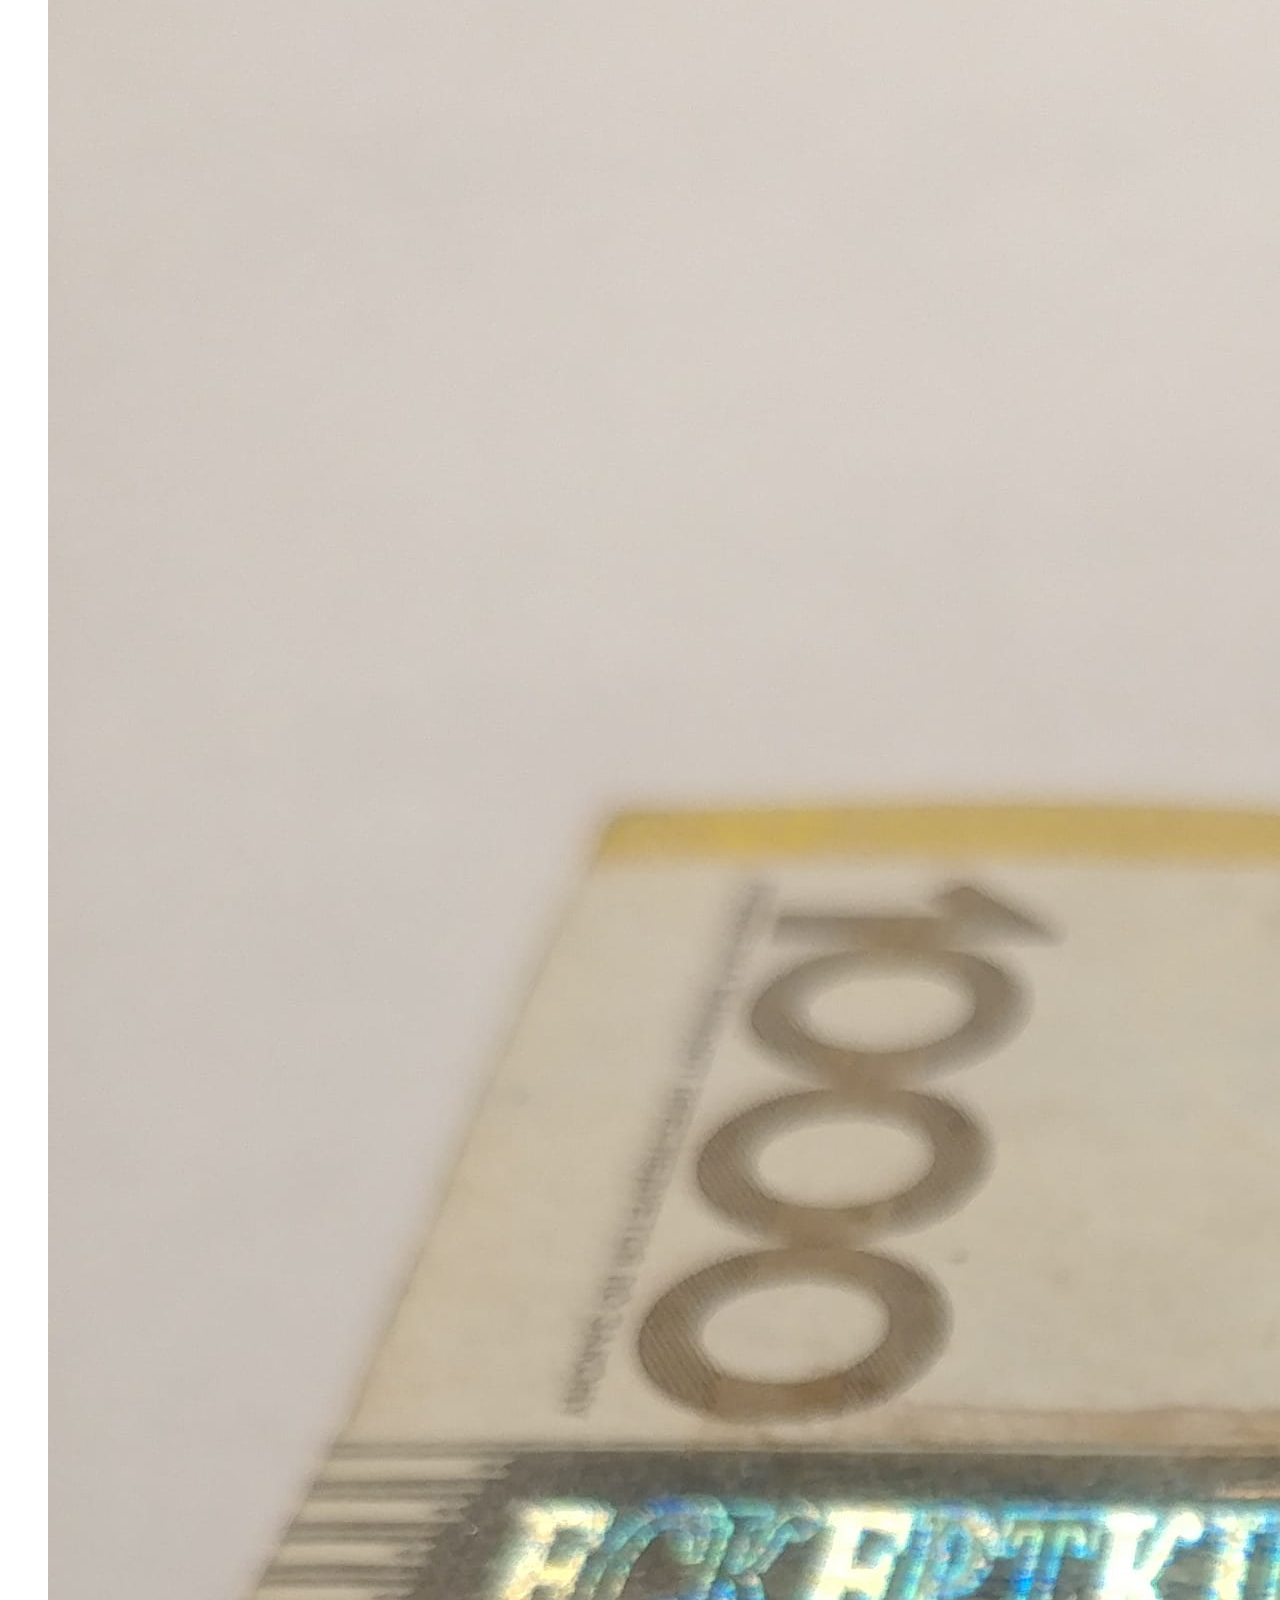
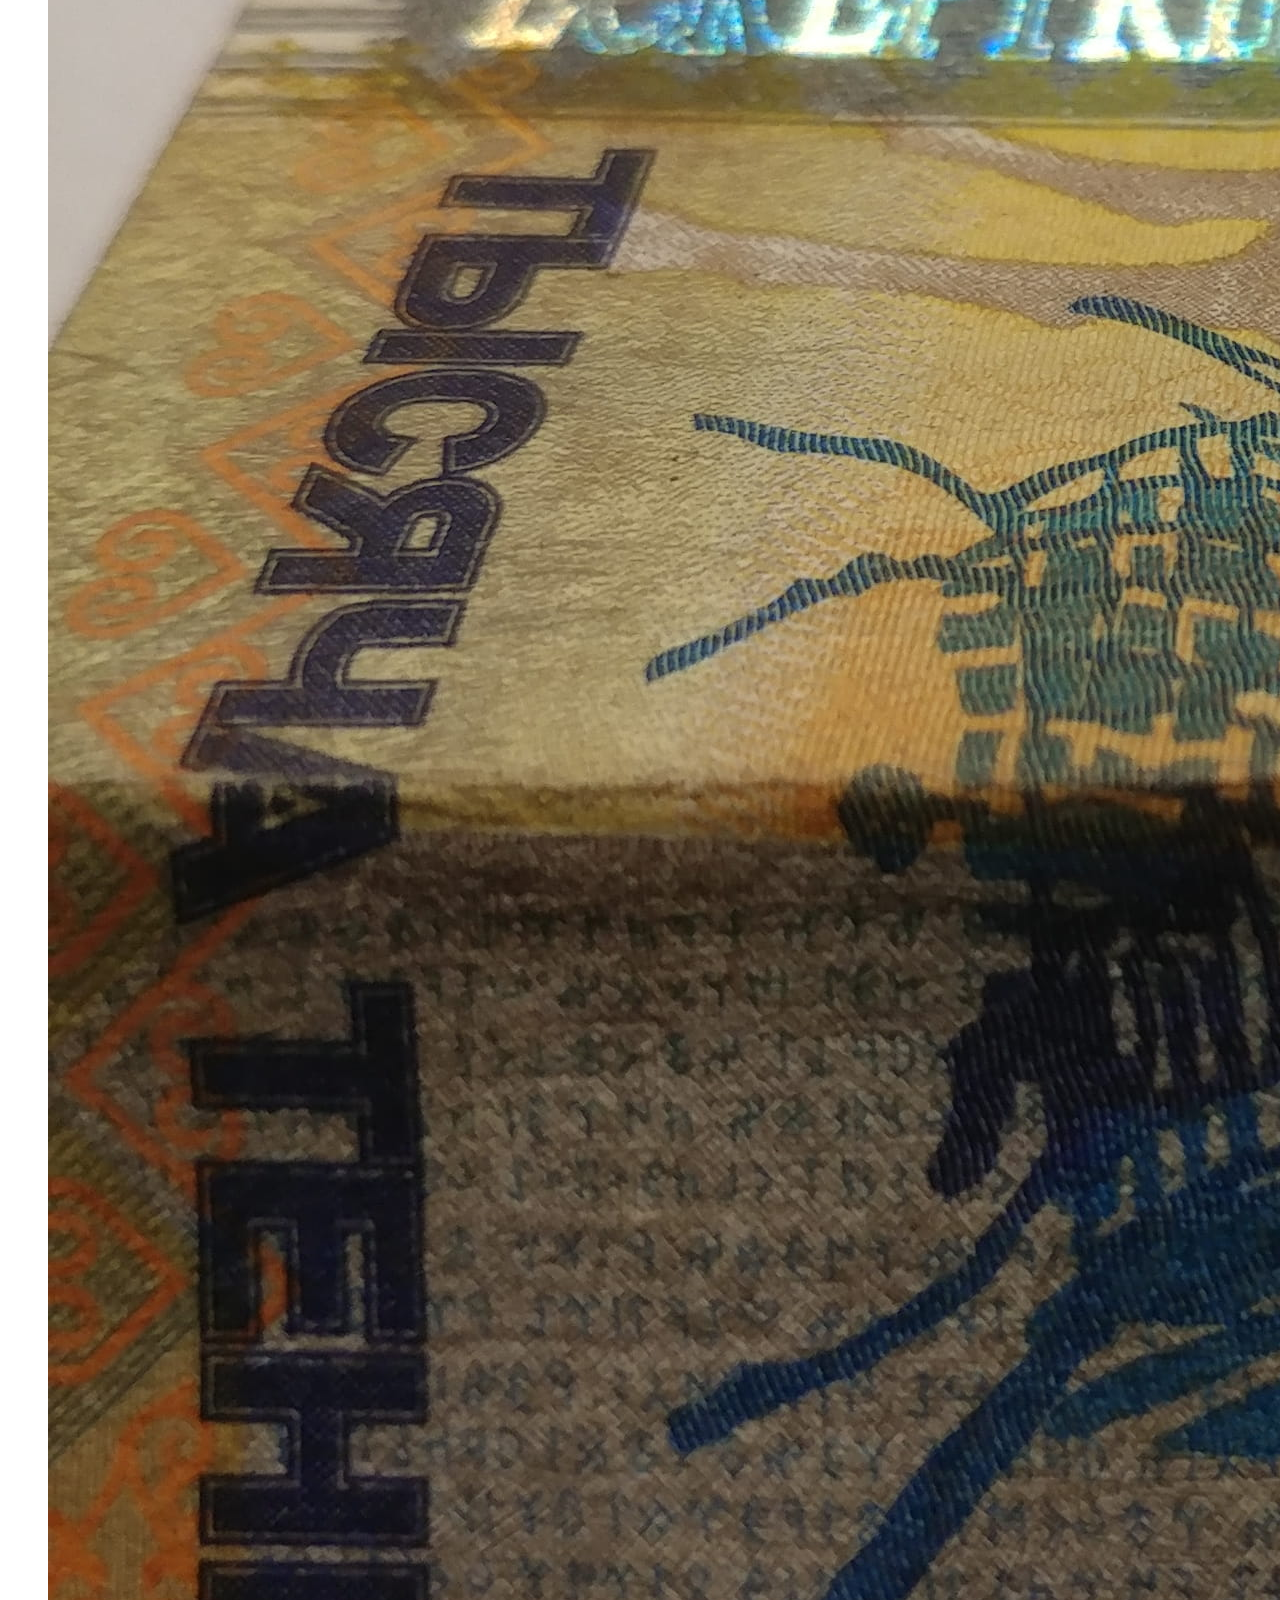
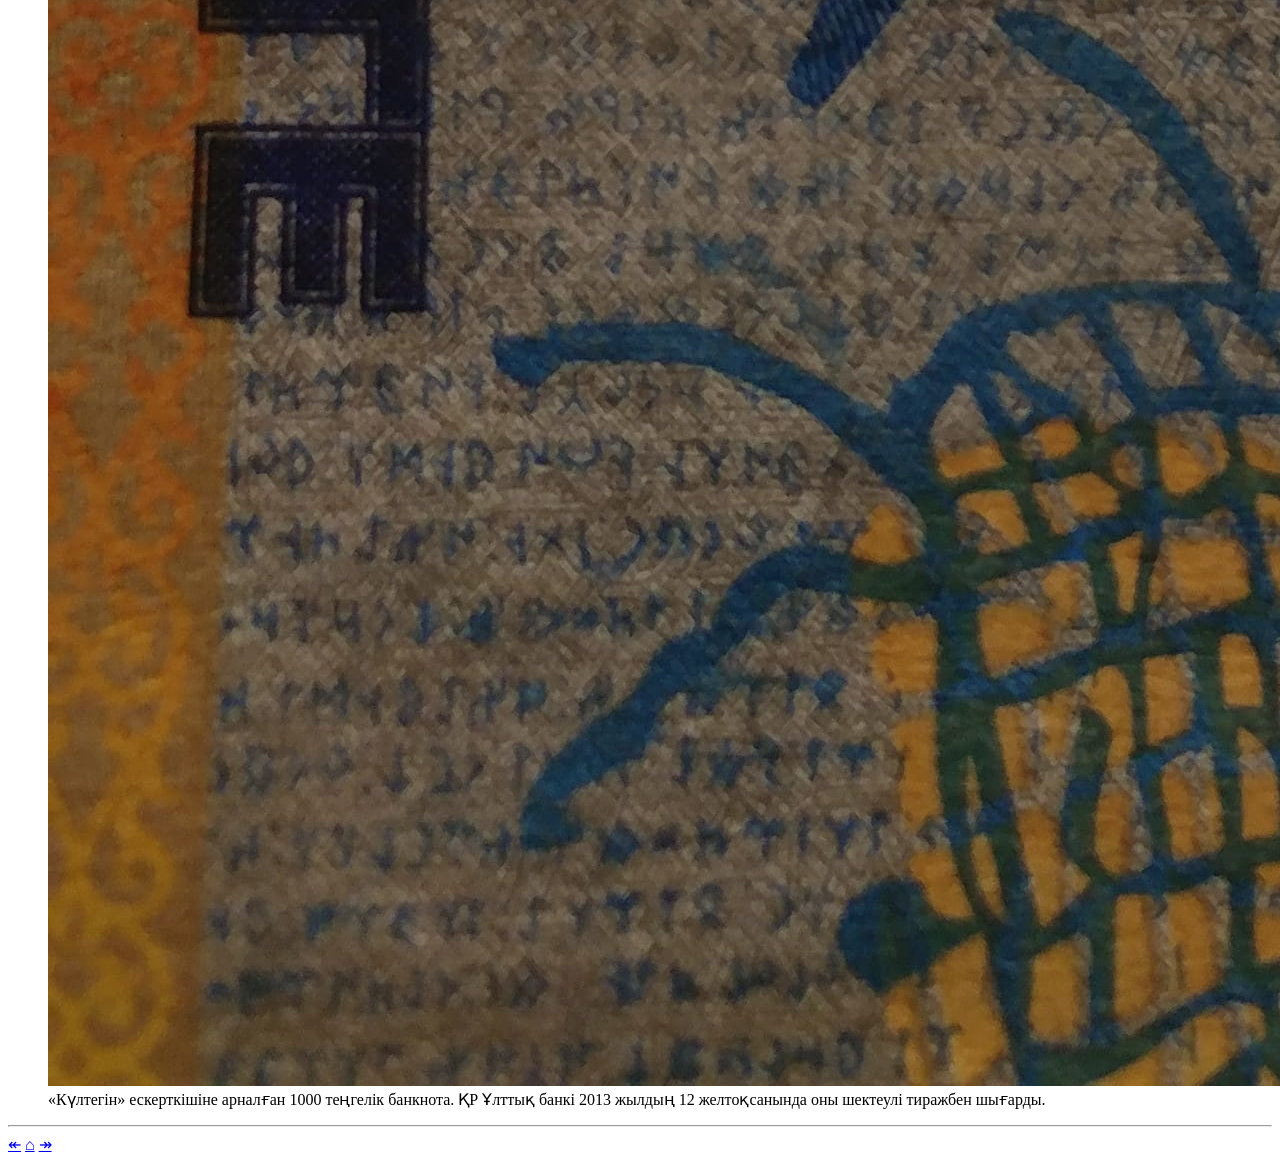
==== commit 67e1236f: "24.05.26 - 1" ====
--- a/HTML/contribution.html
+++ b/HTML/contribution.html
@@ -40,8 +40,8 @@
 <section>
 <h2>Мәтін </h2>
 <ul>
-    <li><a href="write.html">Жазу</a> бөліміндегі нұсқаулық бойынша мәтін жазып, оны көрсетілген поштаға жібере аласыз.</li>
-    <li>Еңбегіңіз тексерістен өтіп <a href="read.html">Оқу</a> бөліміне енеді.</li>
+    <li>"<a href="write.html">Жазу</a>" бөліміндегі нұсқаулық бойынша мәтін жазып, оны көрсетілген поштаға жібере аласыз.</li>
+    <li>Еңбегіңіз тексерістен өтіп "<a href="read.html">Оқу</a>" бөліміне енеді.</li>
 </ul>
 <aside>
     ⚠️&ensp;<a href="explanation.html">Ережеге</a> сай жазылған мәтін ғана сайтқа енеді. 
